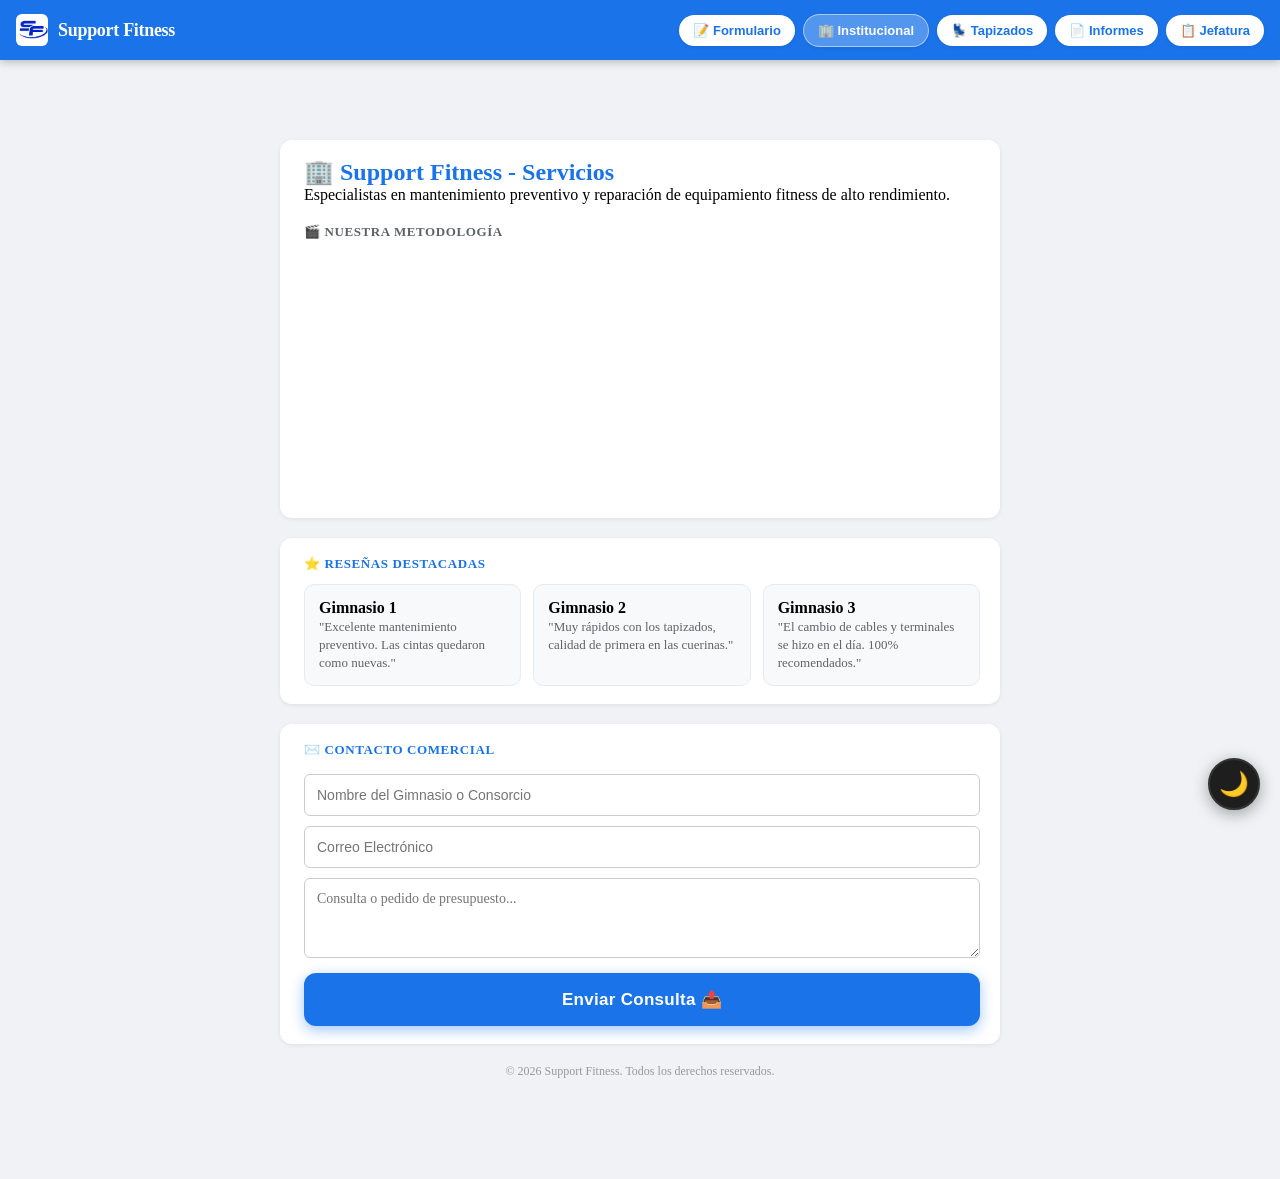
==== www/Institucional/index.html @ d3eea066 "Add files via upload" ====
<!DOCTYPE html>
<html lang="es">
<head>
    <meta charset="UTF-8">
    <meta name="viewport" content="width=device-width, initial-scale=1.0, viewport-fit=cover">
    <meta name="theme-color" content="#1a73e8">
    <title>Institucional - Support Fitness</title>
    <link rel="icon" href="../assets/logo.jpeg">
    <link rel="stylesheet" href="../style.css">
    <script src="../nav.js"></script>
    <style>
        /* FIX: Layout institucional siempre vertical, sin importar grid-resenas del padre */
        .institucional-wrapper {
            display: block !important;
            max-width: 760px;
            margin: 0 auto;
            padding: 80px 20px 100px;
            box-sizing: border-box;
        }
        .institucional-wrapper .card {
            display: block;
            width: 100%;
            margin-bottom: 20px;
            box-sizing: border-box;
        }
        .grid-resenas-inst {
            display: grid;
            grid-template-columns: repeat(auto-fit, minmax(200px, 1fr));
            gap: 12px;
            margin-top: 12px;
        }
        .resena-card-inst {
            background: #f8f9fa;
            border-radius: 10px;
            padding: 14px;
            border: 1px solid #e8eaed;
        }
    </style>
</head>
<body style="background-color:#f0f2f5;">

    <div class="institucional-wrapper">

        <div class="card">
            <h2 style="color:#1a73e8; margin-top:0;">🏢 Support Fitness - Servicios</h2>
            <p>Especialistas en mantenimiento preventivo y reparación de equipamiento fitness de alto rendimiento.</p>
            <h3 style="margin-top:20px;">🎬 Nuestra Metodología</h3>
            <iframe width="100%" height="250"
                src="https://www.youtube.com/embed/8e2iHuGdpsY"
                frameborder="0" allowfullscreen
                style="border-radius:8px; margin-top:10px; display:block;"></iframe>
        </div>

        <div class="card">
            <h3 style="color:#1a73e8; margin-top:0;">⭐ Reseñas Destacadas</h3>
            <div class="grid-resenas-inst">
                <article class="resena-card-inst">
                    <b>Gimnasio 1</b><br>
                    <span style="font-size:13px; color:#5f6368;">"Excelente mantenimiento preventivo. Las cintas quedaron como nuevas."</span>
                </article>
                <article class="resena-card-inst">
                    <b>Gimnasio 2</b><br>
                    <span style="font-size:13px; color:#5f6368;">"Muy rápidos con los tapizados, calidad de primera en las cuerinas."</span>
                </article>
                <article class="resena-card-inst">
                    <b>Gimnasio 3</b><br>
                    <span style="font-size:13px; color:#5f6368;">"El cambio de cables y terminales se hizo en el día. 100% recomendados."</span>
                </article>
            </div>
        </div>

        <div class="card">
            <h3 style="color:#1a73e8; margin-top:0;">✉️ Contacto Comercial</h3>
            <form action="https://formspree.io/f/mlgzwrgq" method="POST"
                  style="display:flex; flex-direction:column; gap:10px; margin-top:10px;">
                <input type="text" name="nombre" placeholder="Nombre del Gimnasio o Consorcio" required
                       style="padding:12px; border:1.5px solid #ccc; border-radius:6px; font-size:14px;">
                <input type="email" name="email" placeholder="Correo Electrónico" required
                       style="padding:12px; border:1.5px solid #ccc; border-radius:6px; font-size:14px;">
                <textarea name="mensaje" placeholder="Consulta o pedido de presupuesto..." required
                          style="padding:12px; border:1.5px solid #ccc; border-radius:6px; min-height:80px; font-family:inherit; font-size:14px; resize:vertical;"></textarea>
                <button type="submit" class="btn-submit" style="margin-top:5px;">Enviar Consulta 📤</button>
            </form>
        </div>

        <footer style="text-align:center; margin-top:10px; font-size:12px; color:#999;">
            <p>&copy; 2026 Support Fitness. Todos los derechos reservados.</p>
        </footer>
    </div>

    <button class="btn-flotante-dark" id="btn-dark-mode" onclick="NavBar.toggleDarkMode()" title="Modo Oscuro">🌙</button>

    <script>
        NavBar.init({ paginaActual: 'institucional', mostrarBottomNav: false });
    </script>
</body>
</html>
---- www/style.css ----
@import url('https://fonts.googleapis.com/css2?family=Nunito:wght@400;600;700;800&display=swap');

/* ============================================================
   ANIMACIONES GLOBALES
   ============================================================ */
@keyframes fadeUp {
    from { opacity: 0; transform: translateY(14px); }
    to   { opacity: 1; transform: translateY(0); }
}
@keyframes fadeIn {
    from { opacity: 0; }
    to   { opacity: 1; }
}
@keyframes slideDown {
    from { opacity: 0; transform: translateY(-10px); }
    to   { opacity: 1; transform: translateY(0); }
}
@keyframes scaleIn {
    from { opacity: 0; transform: scale(0.94); }
    to   { opacity: 1; transform: scale(1); }
}
@keyframes glowPulse {
    0%, 100% { box-shadow: 0 0 0 0 rgba(26,115,232,0.2); }
    50%       { box-shadow: 0 0 0 8px rgba(26,115,232,0); }
}
@keyframes shimmer {
    0%   { background-position: -200% 0; }
    100% { background-position: 200% 0; }
}

:root {
    --azul:       #1a73e8;
    --azul-dark:  #1155cc;
    --azul-light: #e8f0fe;
    --verde:      #0f9d58;
    --verde-dark: #0b7a42;
    --verde-light:#e6f4ea;
    --rojo:       #d93025;
    --rojo-light: #fce8e6;
    --amarillo:   #f9ab00;
    --gris-fondo: #f0f2f5;
    --gris-borde: #dadce0;
    --gris-texto: #3c4043;
    --gris-sub:   #5f6368;
    --blanco:     #ffffff;
    --sombra-s:   0 1px 4px rgba(0,0,0,0.08);
    --sombra-m:   0 2px 10px rgba(0,0,0,0.1);
    --sombra-l:   0 4px 20px rgba(0,0,0,0.15);
    --radio-s:    8px;
    --radio-m:    12px;
    --radio-l:    20px;
    --nav-h:      60px;
    --bottom-nav-h: 68px; /* espacio para barra inferior en mobile */
    --transition: 0.2s cubic-bezier(0.4, 0, 0.2, 1);
}

*, *::before, *::after { box-sizing: border-box; margin: 0; padding: 0; }
html { scroll-behavior: smooth; -webkit-tap-highlight-color: transparent; overflow-x: hidden; }
.top-nav {
    position: sticky;
    top: 0;
    z-index: 200;
    width: 100%;
    height: var(--nav-h);
    background: var(--azul);
    display: flex;
    align-items: center;
    justify-content: space-between;
    padding: 0 16px;
    box-shadow: 0 2px 8px rgba(0,0,0,0.25);
    gap: 10px;
}

.nav-logo {
    font-size: 17px;
    font-weight: 800;
    color: white;
    letter-spacing: -0.3px;
    white-space: nowrap;
    flex-shrink: 0;
}

.nav-derecha {
    display: flex;
    align-items: center;
    gap: 8px;
    margin-left: auto;
}

/* Indicador online/offline */
.nav-status-dot {
    width: 9px;
    height: 9px;
    border-radius: 50%;
    background: #4caf50;
    border: 2px solid rgba(255,255,255,0.4);
    flex-shrink: 0;
    transition: background var(--transition);
}
.nav-status-dot.offline { background: var(--rojo) !important; animation: parpadeo 1.5s infinite; }

/* Badge de pendientes */
.pendientes-badge {
    display: none;
    background: var(--amarillo);
    color: #000;
    font-size: 11px;
    font-weight: 800;
    padding: 2px 7px;
    border-radius: 20px;
    animation: pulse 2s infinite;
}
.pendientes-badge.visible { display: inline; }
@keyframes pulse { 0%,100%{transform:scale(1)} 50%{transform:scale(1.07)} }

.btn-volver {
    background: rgba(255,255,255,0.15);
    color: white;
    border: 1px solid rgba(255,255,255,0.4);
    padding: 8px 14px;
    border-radius: var(--radio-l);
    font-weight: 700;
    font-size: 13px;
    cursor: pointer;
    display: none;
    align-items: center;
    gap: 5px;
    transition: background var(--transition);
    white-space: nowrap;
}
.btn-volver:active { background: rgba(255,255,255,0.3); }

.btn-jefe {
    background: white;
    color: var(--azul);
    border: none;
    padding: 8px 14px;
    border-radius: var(--radio-l);
    font-weight: 700;
    font-size: 13px;
    cursor: pointer;
    display: flex;
    align-items: center;
    gap: 5px;
    box-shadow: var(--sombra-s);
    transition: transform var(--transition), box-shadow var(--transition);
    white-space: nowrap;
}
.btn-jefe:active { transform: scale(0.95); box-shadow: none; }

/* ============================================================
   LAYOUT PRINCIPAL
   ============================================================ */
.layout-principal {
    display: flex;
    width: 100%;
    max-width: 920px;
    gap: 20px;
    align-items: flex-start;
    margin: 0 auto;
    padding: 18px 16px;
    padding-bottom: calc(var(--bottom-nav-h) + 10px);
}

.container {
    flex: 1;
    min-width: 0;
}

.panel-lateral {
    width: 155px;
    flex-shrink: 0;
    display: flex;
    flex-direction: column;
    gap: 10px;
}

#contenedor-meses { display: flex; flex-direction: column; gap: 8px; }

.btn-toggle-historial {
    display: none;
    background: white;
    color: var(--gris-texto);
    padding: 13px 16px;
    border: 1px solid var(--gris-borde);
    border-radius: var(--radio-m);
    font-weight: 700;
    font-size: 14px;
    cursor: pointer;
    width: 100%;
    text-align: center;
    box-shadow: var(--sombra-s);
    transition: background var(--transition);
}
.btn-toggle-historial:active { background: var(--gris-fondo); }

.btn-mes {
    background: white;
    color: var(--gris-sub);
    padding: 11px 14px;
    border: 1px solid var(--gris-borde);
    border-radius: var(--radio-m);
    font-weight: 700;
    font-size: 13px;
    cursor: pointer;
    box-shadow: var(--sombra-s);
    text-align: center;
    transition: all var(--transition);
    width: 100%;
    position: relative;
    overflow: hidden;
}
.btn-mes-actual {
    background: var(--verde);
    color: white;
    border-color: var(--verde);
    box-shadow: 0 2px 8px rgba(15,157,88,0.3);
}
.btn-mes:active { transform: scale(0.97); }

/* ============================================================
   CARDS DEL FORMULARIO
   ============================================================ */
.card {
    background: var(--blanco);
    padding: 18px 20px;
    margin-bottom: 25px;
    border-radius: var(--radio-m);
    box-shadow: var(--sombra-s);
    border-left: 4px solid transparent;
    transition: border-color var(--transition), box-shadow var(--transition), background var(--transition), transform var(--transition);
    animation: scaleIn 0.3s cubic-bezier(0.34, 1.4, 0.64, 1) both;
}
.card:hover {
    transform: translateY(-2px);
    box-shadow: var(--sombra-m);
}
.card:focus-within {
    border-left-color: var(--azul);
    box-shadow: var(--sombra-m);
}
.card#card-motivo { border-left-color: transparent; }
.card#card-archivo { border-left-color: transparent; }

h3 {
    font-size: 13px;
    font-weight: 800;
    color: var(--gris-sub);
    text-transform: uppercase;
    letter-spacing: 0.6px;
    margin-bottom: 10px;
}

/* ============================================================
   INPUTS
   ============================================================ */
input[type="text"],
input[type="number"],
input[type="password"],
#buscador {
    width: 100%;
    padding: 13px 14px;
    margin-top: 6px;
    border: 1.5px solid var(--gris-borde);
    border-radius: var(--radio-s);
    font-size: 15px;
    color: var(--gris-texto);
    background: var(--blanco);
    transition: border-color var(--transition), box-shadow var(--transition);
}
input[type="text"]:focus,
input[type="number"]:focus,
input[type="password"]:focus,
#buscador:focus {
    outline: none;
    border-color: var(--azul);
    box-shadow: 0 0 0 3px rgba(26,115,232,0.12);
}
.error-input {
    border: 2px solid var(--rojo) !important;
    background: var(--rojo-light);
    animation: shake 0.4s;
}
@keyframes shake {
    0%   { transform: translateX(0); }
    25%  { transform: translateX(-5px); }
    75%  { transform: translateX(5px); }
    100% { transform: translateX(0); }
}

/* --- Buscador con ghost --- */
.buscador-container { position: relative; }
#ghost {
    position: absolute;
    top: 0; left: 0;
    width: 100%;
    padding: 13px 14px;
    margin-top: 6px;
    border: 1.5px solid transparent;
    font-size: 15px;
    color: #bbb;
    pointer-events: none;
    white-space: nowrap;
    overflow: hidden;
    z-index: 0;
}
#buscador { background: transparent; position: relative; z-index: 1; }

#lista {
    max-height: 200px;
    overflow-y: auto;
    border: 1.5px solid var(--gris-borde);
    border-top: none;
    border-radius: 0 0 var(--radio-s) var(--radio-s);
    background: var(--blanco);
    display: none;
    position: absolute;
    width: calc(100% - 40px);
    z-index: 50;
    box-shadow: var(--sombra-m);
}
.gym-list-item {
    padding: 13px 15px;
    cursor: pointer;
    border-bottom: 1px solid #f1f3f4;
    font-size: 14px;
    color: var(--gris-texto);
    transition: background var(--transition);
}
.gym-list-item:hover, .gym-list-item:active { background: var(--azul-light); }
.gym-list-item:last-child { border-bottom: none; }

/* ============================================================
   CHECKBOXES Y RADIOS - TÁCTILES
   ============================================================ */
.motivo-label {
    display: flex;
    align-items: center;
    padding: 11px 0;
    font-size: 15px;
    color: var(--gris-texto);
    cursor: pointer;
    border-bottom: 1px solid #f1f3f4;
    gap: 10px;
}
.motivo-label:last-of-type { border-bottom: none; }

.reparacion-label {
    display: inline-flex;
    align-items: center;
    padding: 10px 20px 10px 0;
    font-size: 15px;
    color: var(--gris-texto);
    cursor: pointer;
    gap: 8px;
}

input[type="checkbox"] {
    width: 22px;
    height: 22px;
    accent-color: var(--azul);
    cursor: pointer;
    flex-shrink: 0;
    margin: 0;
}
input[type="radio"] {
    width: 20px;
    height: 20px;
    accent-color: var(--azul);
    cursor: pointer;
    margin: 0;
}

/* ============================================================
   ARCHIVOS / FOTOS
   ============================================================ */
.btn-archivo {
    width: 100%;
    background: var(--azul-light);
    color: var(--azul);
    border: 2px dashed var(--azul);
    padding: 18px;
    border-radius: var(--radio-m);
    font-weight: 700;
    font-size: 16px;
    cursor: pointer;
    transition: background var(--transition);
    display: flex;
    align-items: center;
    justify-content: center;
    gap: 8px;
}
.btn-archivo:active { background: #d2e3fc; }

.archivo-item {
    display: flex;
    justify-content: space-between;
    align-items: center;
    background: var(--gris-fondo);
    padding: 11px 14px;
    border-radius: var(--radio-s);
    font-size: 13px;
    border: 1px solid var(--gris-borde);
    margin-bottom: 8px;
}
.archivo-item-name {
    text-overflow: ellipsis;
    overflow: hidden;
    white-space: nowrap;
    max-width: 80%;
    color: var(--gris-texto);
    font-weight: 600;
    font-size: 13px;
}
.archivo-item-delete {
    color: var(--rojo);
    font-weight: 900;
    cursor: pointer;
    width: 28px;
    height: 28px;
    display: flex;
    justify-content: center;
    align-items: center;
    background: var(--rojo-light);
    border-radius: 50%;
    font-size: 14px;
    flex-shrink: 0;
}

/* ============================================================
   BOTÓN ENVIAR - STICKY EN MOBILE
   ============================================================ */
.btn-submit-wrapper {
    position: sticky;
    bottom: calc(var(--bottom-nav-h) + 10px);
    z-index: 50;
    pointer-events: none;
}

button.btn-submit {
    background: var(--azul);
    color: white;
    padding: 16px;
    border: none;
    border-radius: var(--radio-m);
    cursor: pointer;
    width: 100%;
    font-size: 17px;
    font-weight: 800;
    margin-top: 14px;
    box-shadow: 0 4px 14px rgba(26,115,232,0.4);
    transition: transform var(--transition), box-shadow var(--transition), background var(--transition);
    pointer-events: all;
    letter-spacing: 0.3px;
    position: relative;
    overflow: hidden;
}
button.btn-submit::after {
    content: '';
    position: absolute;
    inset: 0;
    background: linear-gradient(90deg, transparent 0%, rgba(255,255,255,0.15) 50%, transparent 100%);
    transform: translateX(-100%);
    transition: transform 0.5s ease;
}
button.btn-submit:hover::after { transform: translateX(100%); }
button.btn-submit:hover { box-shadow: 0 6px 20px rgba(26,115,232,0.5); transform: translateY(-1px); }
button.btn-submit:active { transform: scale(0.98) translateY(0); box-shadow: 0 2px 6px rgba(26,115,232,0.3); }
button.btn-submit:disabled { background: var(--gris-borde); color: #999; box-shadow: none; cursor: not-allowed; transform: none; }

/* ============================================================
   STATUS / ALERTAS INLINE
   ============================================================ */
.status {
    text-align: center;
    margin-top: 16px;
    font-weight: 700;
    font-size: 15px;
    padding: 13px 16px;
    border-radius: var(--radio-s);
    display: none;
    opacity: 0;
    transition: opacity 0.35s ease;
    line-height: 1.4;
}
.status.mostrar { display: block; opacity: 1; }
.status.cargando { color: var(--azul); background: var(--azul-light); border: 1px solid #aecbfa; }
.status.exito    { color: var(--verde-dark); background: var(--verde-light); border: 1px solid #a8d5b5; }
.status.error    { color: var(--rojo); background: var(--rojo-light); border: 1px solid #f28b82; }

/* ============================================================
   TAPIZADOS
   ============================================================ */
#vista-tapizados {
    display: none;
    width: 100%;
    max-width: 820px;
    margin: 0 auto;
    padding: 18px 16px;
    padding-bottom: calc(var(--bottom-nav-h) + 10px);
}

.select-moderno,
.select-moderno-verde {
    width: 100%;
    appearance: none;
    -webkit-appearance: none;
    background-color: var(--blanco);
    border-radius: var(--radio-s);
    padding: 14px 38px 14px 14px;
    font-size: 15px;
    font-weight: 700;
    box-shadow: var(--sombra-s);
    cursor: pointer;
    background-repeat: no-repeat;
    background-position: right 14px center;
    background-size: 14px auto;
    transition: all var(--transition);
    color: var(--azul);
    border: 2px solid var(--azul);
}
.select-moderno { background-image: url("data:image/svg+xml;charset=US-ASCII,%3Csvg xmlns%3D%22http%3A%2F%2Fwww.w3.org%2F2000%2Fsvg%22 width%3D%22292%22 height%3D%22292%22%3E%3Cpath fill%3D%22%231a73e8%22 d%3D%22M287 69.4a17.6 17.6 0 0 0-13-5.4H18.4c-5 0-9.3 1.8-12.9 5.4A17.6 17.6 0 0 0 0 82.2c0 5 1.8 9.3 5.4 12.9l128 127.9c3.6 3.6 7.8 5.4 12.8 5.4s9.2-1.8 12.8-5.4L287 95c3.5-3.5 5.4-7.8 5.4-12.8 0-5-1.9-9.2-5.5-12.8z%22%2F%3E%3C%2Fsvg%3E"); }
.select-moderno-verde { border-color: var(--verde); color: var(--verde-dark); background-image: url("data:image/svg+xml;charset=US-ASCII,%3Csvg xmlns%3D%22http%3A%2F%2Fwww.w3.org%2F2000%2Fsvg%22 width%3D%22292%22 height%3D%22292%22%3E%3Cpath fill%3D%22%23188038%22 d%3D%22M287 69.4a17.6 17.6 0 0 0-13-5.4H18.4c-5 0-9.3 1.8-12.9 5.4A17.6 17.6 0 0 0 0 82.2c0 5 1.8 9.3 5.4 12.9l128 127.9c3.6 3.6 7.8 5.4 12.8 5.4s9.2-1.8 12.8-5.4L287 95c3.5-3.5 5.4-7.8 5.4-12.8 0-5-1.9-9.2-5.5-12.8z%22%2F%3E%3C%2Fsvg%3E"); }
.select-moderno:focus, .select-moderno-verde:focus { outline: none; box-shadow: 0 0 0 3px rgba(26,115,232,0.15); }

.tapizado-item {
    display: flex;
    align-items: flex-start;
    background: var(--blanco);
    padding: 18px;
    border: 1px solid var(--gris-borde);
    border-radius: var(--radio-m);
    margin-bottom: 14px;
    box-shadow: var(--sombra-s);
    gap: 18px;
}
.foto-container { width: 150px; position: relative; flex-shrink: 0; }
.foto-preview {
    width: 100%;
    height: 115px;
    object-fit: cover;
    border-radius: var(--radio-s);
    border: 1px solid var(--gris-borde);
    background: var(--gris-fondo);
}
.unidad-badge {
    position: absolute;
    top: -8px; left: -8px;
    background: var(--gris-texto);
    color: white;
    padding: 4px 8px;
    font-size: 11px;
    font-weight: 800;
    border-radius: 12px;
}
.zoom-btn {
    position: absolute;
    top: 5px; right: 5px;
    background: rgba(255,255,255,0.92);
    border: none;
    padding: 5px 8px;
    border-radius: 6px;
    cursor: pointer;
    font-size: 14px;
    font-weight: 700;
    color: var(--gris-texto);
    box-shadow: var(--sombra-s);
}
.tap-input-box { flex: 1; display: flex; flex-direction: column; gap: 8px; min-width: 0; }
.inputs-grid { display: grid; grid-template-columns: 1fr 2fr; gap: 12px; align-items: end; }
.photo-total {
    background: var(--azul-light);
    padding: 8px 12px;
    border-radius: var(--radio-s);
    text-align: right;
    font-size: 15px;
    font-weight: 800;
    color: var(--azul);
}

.input-edit-precio {
    border: 1.5px solid var(--gris-borde);
    padding: 9px 12px;
    border-radius: var(--radio-s);
    font-weight: 700;
    font-size: 17px;
    width: 130px;
    text-align: right;
    color: var(--verde-dark);
}
.pres-actions { display: flex; gap: 10px; justify-content: flex-end; margin-top: 8px; flex-wrap: wrap; }
.btn-edit {
    background: var(--amarillo);
    color: #000;
    border: none;
    padding: 11px 18px;
    border-radius: var(--radio-s);
    cursor: pointer;
    font-weight: 700;
    font-size: 14px;
    transition: opacity var(--transition);
}
.btn-send {
    background: var(--verde);
    color: white;
    border: none;
    padding: 11px 18px;
    border-radius: var(--radio-s);
    cursor: pointer;
    font-weight: 700;
    font-size: 14px;
    transition: opacity var(--transition);
}
.btn-edit:hover, .btn-send:hover { opacity: 0.85; }
.btn-edit:active, .btn-send:active { transform: scale(0.97); }

/* ============================================================
   JEFATURA / KPI / CALENDARIO
   ============================================================ */
#vista-jefatura {
    display: none;
    width: 100%;
    max-width: 1200px;
    margin: 0 auto;
    padding: 18px 16px;
    padding-bottom: calc(var(--bottom-nav-h) + 10px);
}

.kpi-container {
    display: flex;
    gap: 12px;
    margin-bottom: 18px;
    flex-wrap: wrap;
    justify-content: center;
}
.kpi-card {
    background: var(--blanco);
    padding: 16px;
    border-radius: var(--radio-m);
    box-shadow: var(--sombra-s);
    flex: 1;
    min-width: 130px;
    text-align: center;
    border-top: 3px solid var(--azul);
}
.kpi-title {
    font-size: 10px;
    font-weight: 800;
    color: var(--gris-sub);
    text-transform: uppercase;
    letter-spacing: 0.8px;
    margin-bottom: 6px;
}
.kpi-value { font-size: 26px; color: var(--azul); font-weight: 800; }

.cal-header {
    display: flex;
    justify-content: space-between;
    align-items: center;
    background: var(--blanco);
    padding: 14px 18px;
    border-radius: var(--radio-m) var(--radio-m) 0 0;
    border-bottom: 2px solid var(--gris-fondo);
    box-shadow: var(--sombra-s);
}
.cal-nav-btn {
    background: var(--azul-light);
    border: none;
    font-size: 18px;
    color: var(--azul);
    cursor: pointer;
    padding: 8px 16px;
    border-radius: var(--radio-s);
    font-weight: 700;
    transition: background var(--transition);
}
.cal-nav-btn:active { background: #c5d9f9; }
.cal-title { font-size: 18px; color: var(--gris-texto); font-weight: 800; }

.calendario-wrapper {
    width: 100%;
    overflow-x: auto;
    background: var(--blanco);
    border-radius: 0 0 var(--radio-m) var(--radio-m);
    box-shadow: var(--sombra-s);
    -webkit-overflow-scrolling: touch;
}
.calendario-grid {
    display: grid;
    grid-template-columns: repeat(7, minmax(120px, 1fr));
    border-left: 1px solid #eee;
    border-top: 1px solid #eee;
    min-width: 750px;
}
.cal-dia-header {
    background: var(--azul);
    color: white;
    text-align: center;
    padding: 10px;
    font-weight: 800;
    font-size: 13px;
    border-right: 1px solid rgba(255,255,255,0.15);
    border-bottom: 1px solid #eee;
}
.cal-celda {
    min-height: 110px;
    padding: 8px;
    border-right: 1px solid #eee;
    border-bottom: 1px solid #eee;
    background: var(--blanco);
    display: flex;
    flex-direction: column;
    gap: 4px;
}
.cal-celda.empty { background: #fafafa; }
.cal-numero { font-weight: 700; font-size: 14px; color: #aaa; margin-bottom: 4px; }
.tec-badge {
    background: #eef1fb;
    border-left: 4px solid #3f51b5;
    padding: 5px 7px;
    border-radius: 4px;
    font-size: 11px;
    display: flex;
    flex-direction: column;
}
.tec-name { font-weight: 800; color: #3f51b5; font-size: 12px; }
.tec-details { color: var(--gris-sub); margin-top: 1px; font-size: 11px; }

/* ============================================================
   MODALES
   ============================================================ */
.modal-overlay {
    display: none;
    position: fixed;
    top: 0; left: 0;
    width: 100%; height: 100%;
    background: rgba(0,0,0,0.65);
    z-index: 2000;
    justify-content: center;
    align-items: center;
    opacity: 0;
    transition: opacity 0.25s ease;
    -webkit-backdrop-filter: blur(2px);
    backdrop-filter: blur(2px);
}
.modal-overlay.mostrar { display: flex; opacity: 1; }
.modal-content {
    background: var(--blanco);
    width: 95%;
    max-width: 500px;
    border-radius: var(--radio-l);
    padding: 28px 24px;
    position: relative;
    transform: scale(0.92) translateY(10px);
    transition: transform 0.25s cubic-bezier(0.34, 1.56, 0.64, 1);
    display: flex;
    flex-direction: column;
    text-align: center;
    max-height: 90vh;
    box-shadow: var(--sombra-l);
}
.modal-overlay.mostrar .modal-content { transform: scale(1) translateY(0); }

.close-btn {
    position: absolute;
    top: 14px; right: 18px;
    font-size: 28px;
    cursor: pointer;
    color: var(--gris-sub);
    font-weight: 700;
    line-height: 1;
    z-index: 10;
    transition: color var(--transition);
}
.close-btn:hover { color: var(--rojo); }

/* MODAL HISTORIAL ANUAL */
#modalRegistro .modal-content {
    max-width: 1020px;
    height: 90vh;
    text-align: left;
    padding: 18px 10px;
}
.modal-header {
    display: flex;
    justify-content: center;
    align-items: center;
    gap: 14px;
    margin-bottom: 14px;
    position: sticky;
    top: 0;
    background: var(--blanco);
    padding: 0 10px 12px;
    z-index: 25;
    border-bottom: 1px solid var(--gris-fondo);
}
#contenido-registro { flex: 1; overflow-y: auto; -webkit-overflow-scrolling: touch; padding: 0 5px; }

/* Tabla estilo Excel */
.zona-container { overflow-x: auto; margin-bottom: 28px; box-shadow: var(--sombra-s); background: var(--blanco); border-radius: var(--radio-s); }
.excel-table { width: max-content; min-width: 100%; border-collapse: separate; border-spacing: 0; font-family: 'Segoe UI', Arial, sans-serif; font-size: 12px; }
.excel-table th, .excel-table td { border-bottom: 1px solid #ddd; border-right: 1px solid #ddd; padding: 9px 5px; text-align: center; background: var(--blanco); }
.excel-table tr:first-child th { border-top: 1px solid #ddd; }
.excel-table th:first-child, .excel-table td:first-child { border-left: 1px solid #ddd; }
.excel-table th { font-weight: 700; text-transform: uppercase; }
.excel-header-row th { background: var(--blanco); color: #1155cc; font-size: 14px; border: 2px solid #ddd; }
.excel-subheader-row th { background: #f3f3f3; color: #000; }
.gym-number-cell { position: sticky; left: 0; z-index: 10; background: #f1f3f4 !important; width: 28px; font-weight: 700; outline: 1px solid #ccc; }
.gym-name-cell { position: sticky; left: 28px; z-index: 10; background: var(--blanco) !important; text-align: left !important; font-weight: 700; white-space: nowrap; max-width: 220px; overflow: hidden; text-overflow: ellipsis; outline: 1px solid #ccc; }
.excel-table thead th.gym-number-cell, .excel-table thead th.gym-name-cell { z-index: 20; background: #e8eaed !important; }
.cell-black { background: #3c4043 !important; color: #3c4043 !important; }
.cell-visit { background: #34a853 !important; color: white !important; font-weight: 700; }
.cell-b { background: #fce8d5 !important; color: #b45309 !important; font-weight: 700; }
.cell-t { background: #dbeafe !important; color: #1d4ed8 !important; font-weight: 700; }
body.dark-mode .cell-b { background: rgba(180,83,9,0.25) !important; color: #fcd34d !important; }
body.dark-mode .cell-t { background: rgba(29,78,216,0.25) !important; color: #93c5fd !important; }
body.dark-mode .cell-black { background: #111 !important; color: #111 !important; }
body.dark-mode .cell-visit { background: #166534 !important; color: #86efac !important; }
.zona-header-btn {
    display: none;
    width: 100%;
    background: var(--azul);
    color: white;
    padding: 14px 16px;
    font-size: 15px;
    font-weight: 700;
    text-align: left;
    border: none;
    border-radius: var(--radio-s);
    margin-bottom: 8px;
    cursor: pointer;
    box-shadow: var(--sombra-s);
}

/* ============================================================
   LUPA (zoom de fotos)
   ============================================================ */
.modal-lupa {
    display: none;
    position: fixed;
    top: 0; left: 0;
    width: 100%; height: 100%;
    background: rgba(0,0,0,0.88);
    z-index: 3000;
    justify-content: center;
    align-items: center;
}
.lupa-close {
    position: absolute;
    top: 18px; right: 20px;
    color: white;
    font-size: 38px;
    cursor: pointer;
    font-weight: 300;
    line-height: 1;
}
#imgLupa { max-width: 92%; max-height: 90vh; border-radius: var(--radio-s); box-shadow: var(--sombra-l); }

/* ============================================================
   BARRA DE NAVEGACIÓN INFERIOR (mobile-first)
   ============================================================ */
.bottom-nav {
    display: none; /* se activa en mobile */
    position: fixed;
    bottom: 0; left: 0; right: 0;
    height: var(--bottom-nav-h);
    background: var(--blanco);
    border-top: 1px solid var(--gris-borde);
    z-index: 300;
    box-shadow: 0 -2px 12px rgba(0,0,0,0.1);
    padding-bottom: env(safe-area-inset-bottom, 0px);
}
.bottom-nav-inner {
    display: flex;
    height: 100%;
    align-items: center;
    justify-content: space-evenly; /* Distribuye el espacio sobrante equitativamente */
    gap: 35px; /* Fuerza una separación mínima entre iconos */
    padding: 0 15px;
}
.bottom-nav-btn {
    flex: 1;
    display: flex;
    flex-direction: column;
    align-items: center;
    justify-content: center;
    gap: 3px;
    background: none;
    border: none;
    cursor: pointer;
    font-size: 11px;
    font-weight: 700;
    color: var(--gris-sub);
    padding: 6px 0;
    transition: color var(--transition), background var(--transition);
    position: relative;
}
.bottom-nav-btn .bnav-icon { font-size: 22px; transition: transform var(--transition); }
.bottom-nav-btn.activo { color: var(--azul); }
.bottom-nav-btn.activo .bnav-icon { transform: scale(1.15); }
.bottom-nav-btn:active { background: var(--azul-light); }
.bnav-badge {
    position: absolute;
    top: 6px; right: calc(50% - 22px);
    background: var(--rojo);
    color: white;
    font-size: 9px;
    font-weight: 800;
    width: 16px;
    height: 16px;
    border-radius: 50%;
    display: none;
    align-items: center;
    justify-content: center;
    border: 2px solid white;
}
.bnav-badge.visible { display: flex; }

/* ============================================================
   TRANSICIONES DE VISTA
   ============================================================ */
.vista {
    animation: fadeUp 0.28s ease both;
}
@keyframes fadeUp {
    from { opacity: 0; transform: translateY(14px); }
    to   { opacity: 1; transform: translateY(0); }
}

/* ============================================================
   RESPONSIVO
   ============================================================ */
@media (max-width: 768px) {
    /* ⚡ CORRECCIÓN: EL MARGEN SUPERIOR PARA LA HORA SOLO EN CELULAR ⚡ */
    .top-nav {
        height: var(--nav-h);
        padding-top: 0;
    }
    #btn-historial-movil {
        display: block !important;
    }
    /* Mostrar bottom nav, ocultar botones del top nav */
    .bottom-nav { display: flex; }
    .btn-jefe { display: none !important; }
    .btn-volver { display: none !important; }
    .nav-logo { font-size: 15px; }

    /* Layout formulario */
    /* Layout formulario */
    .layout-principal {
        flex-direction: column;
        align-items: stretch;
        padding: 12px 12px;
        /* ⚡ MUCHO MÁS ESPACIO ABAJO PARA PODER SCROLLEAR ⚡ */
        padding-bottom: 140px; 
    }
    .panel-lateral { width: 100%; order: -1; }
    #contenedor-meses {
        flex-direction: row;
        flex-wrap: wrap;
        justify-content: center;
        width: 100%;
        display: none;
        padding-top: 6px;
        gap: 8px;
    }
    #contenedor-meses.mostrar-en-movil { display: flex; }
    .btn-toggle-historial { display: block; }
    .btn-mes {
        flex: 1;
        max-width: 150px;
        padding: 10px;
        font-size: 13px;
    }

    /* Vista jefatura y tapizados */
    #vista-jefatura, #vista-tapizados {
        padding: 12px;
        /* ⚡ MUCHO MÁS ESPACIO ABAJO PARA PODER SCROLLEAR ⚡ */
        padding-bottom: 140px;
    }

    /* Tapizados en mobile */
    .tapizado-item { flex-direction: column; align-items: stretch; gap: 14px; padding: 14px; }
    .foto-container { width: 100%; display: flex; justify-content: center; }
    .foto-preview { width: 100%; max-width: 280px; height: 170px; }
    .inputs-grid { grid-template-columns: 1fr 1fr; }

    /* Zona header colapsable */
    .zona-header-btn { display: block; }
    .zona-tabla-wrapper { display: none; margin-bottom: 16px; }
    .zona-tabla-wrapper.activa { display: block; }

    /* Acciones presupuesto */
    .pres-actions { justify-content: stretch; flex-direction: column; }
    .btn-edit, .btn-send { width: 100%; text-align: center; padding: 13px; }

    /* KPI grid */
    .kpi-card { min-width: 110px; }

    /* ⚡ LAS CARDS SIGUEN TENIENDO LA SEPARACIÓN QUE QUERÍAS ⚡ */
    .card { padding: 16px; margin-bottom: 25px; }
}

@media (min-width: 769px) {
    /* En PC, el panel de botones superior sí se muestra */
    .bottom-nav { display: none; }
    .btn-jefe { display: flex !important; }
}

/* Soporte para iPhone notch / safe area */
@supports (padding: env(safe-area-inset-bottom)) {
    .bottom-nav {
        padding-bottom: env(safe-area-inset-bottom);
        height: calc(var(--bottom-nav-h) + env(safe-area-inset-bottom));
    }
}
/* ============================================================
   MODALES DE SISTEMA (Alertas, Confirmaciones, Actualización)
   ============================================================ */
.modal-sistema {
    display: none;
    position: fixed;
    top: 0; left: 0;
    width: 100%; height: 100%;
    background: rgba(0,0,0,0.7);
    z-index: 9999;
    justify-content: center;
    align-items: center;
    backdrop-filter: blur(2px);
}

.modal-sistema-box {
    background: #ffffff;
    padding: 30px;
    border-radius: 16px;
    text-align: center;
    max-width: 85%;
    width: 350px;
    box-shadow: 0 10px 25px rgba(0,0,0,0.2);
}

.modal-sistema-titulo { font-size: 20px; font-weight: 800; margin-bottom: 15px; }

.modal-sistema-msg { font-size: 15px; color: #5f6368; margin-bottom: 25px; line-height: 1.5; }

.modal-sistema-btns { display: flex; gap: 10px; justify-content: center; }

.btn-modal-secundario {
    padding: 12px 20px; background: #f1f3f4; color: #3c4043;
    border: none; border-radius: 8px; font-weight: 700; cursor: pointer; flex: 1; font-size: 15px;
}

.btn-modal-primario {
    padding: 12px 20px; background: #1a73e8; color: white;
    border: none; border-radius: 8px; font-weight: 700; cursor: pointer; flex: 1; text-decoration: none; font-size: 15px;
}

.btn-modal-peligro {
    padding: 12px 20px; background: #d93025; color: white;
    border: none; border-radius: 8px; font-weight: 700; cursor: pointer; flex: 1; font-size: 15px;
}
.grid-resenas {
    display: grid; /* REQUISITO: CSS GRID */
    grid-template-columns: repeat(auto-fit, minmax(250px, 1fr));
    gap: 15px;
    margin-top: 15px;
}
.resena-card {
    background: #f8f9fa;
    padding: 15px;
    border-radius: 8px;
    border-left: 4px solid #f9ab00;
    box-shadow: var(--sombra-s);
}
/* =========================================================================
   🔥 MODO OSCURO PREMIUM Y BOTÓN FLOTANTE 🔥
========================================================================= */

/* Botón dark mode en nav (solo mobile) */
.btn-dark-mobile-nav {
    display: none;
    background: rgba(255,255,255,0.15);
    border: 1.5px solid rgba(255,255,255,0.35);
    border-radius: 50%;
    width: 36px;
    height: 36px;
    font-size: 18px;
    align-items: center;
    justify-content: center;
    cursor: pointer;
    flex-shrink: 0;
    transition: background 0.2s, transform 0.2s;
}
.btn-dark-mobile-nav:active { transform: scale(0.9); background: rgba(255,255,255,0.3); }
@media (max-width: 768px) {
    .btn-dark-mobile-nav { display: flex; }
}

/* Botón flotante para PC (oculto en mobile, ya que está en el nav) */
.btn-flotante-dark {
    position: fixed;
    bottom: 90px;
    right: 20px;
    background: #1e1e1e;
    color: #fbbc04;
    border: 2px solid #333;
    border-radius: 50%;
    width: 52px;
    height: 52px;
    font-size: 24px;
    display: flex;
    align-items: center;
    justify-content: center;
    box-shadow: 0 4px 16px rgba(0,0,0,0.35);
    cursor: pointer;
    z-index: 9999;
    transition: all 0.25s cubic-bezier(0.34,1.56,0.64,1);
}
.btn-flotante-dark:hover { transform: scale(1.1) rotate(15deg); }
body.dark-mode .btn-flotante-dark {
    background: #f1f3f4;
    color: #fbbc04;
    border-color: #ccc;
    box-shadow: 0 4px 16px rgba(255,255,255,0.15);
}
@media (max-width: 768px) {
    .btn-flotante-dark { display: none !important; } /* Usar el botón del nav en mobile */
}

/* ── TRANSICIÓN GLOBAL DEL CUERPO AL CAMBIAR MODO ── */
body {
    transition: background-color 0.35s ease, color 0.35s ease;
}

/* ── FONDOS Y TEXTOS BASE ── */
body.dark-mode {
    background: radial-gradient(ellipse at top, #1a2035 0%, #0f1117 60%) !important;
    color: #e2e8f0 !important;
}
body.dark-mode .layout-principal, body.dark-mode .container { background-color: transparent !important; }

/* ── TARJETAS Y MODALES ── */
body.dark-mode .card {
    background: linear-gradient(145deg, #1e2435, #181c28) !important;
    box-shadow: 0 4px 20px rgba(0,0,0,0.5), 0 0 0 1px rgba(255,255,255,0.05) !important;
    border-color: rgba(255,255,255,0.04) !important;
}
body.dark-mode .card:hover {
    box-shadow: 0 8px 30px rgba(0,0,0,0.6), 0 0 0 1px rgba(100,180,255,0.1) !important;
}
body.dark-mode .modal-content, body.dark-mode #mensaje-inicial, body.dark-mode .maquina-item { 
    background: linear-gradient(145deg, #1e2435, #181c28) !important;
    box-shadow: 0 8px 40px rgba(0,0,0,0.7) !important;
    border: 1px solid rgba(255,255,255,0.06) !important; 
}

/* ── NAVBARS ── */
body.dark-mode .top-nav { 
    background: linear-gradient(90deg, #0d1b3e 0%, #152354 100%) !important; 
    box-shadow: 0 2px 20px rgba(0,0,0,0.5) !important;
    border-bottom: 1px solid rgba(100,150,255,0.15) !important;
}
body.dark-mode .bottom-nav { 
    background: #0f1117 !important; 
    border-top: 1px solid rgba(255,255,255,0.08) !important;
    box-shadow: 0 -4px 20px rgba(0,0,0,0.4) !important;
}
body.dark-mode .bottom-nav-btn { color: #6b7db3 !important; }
body.dark-mode .bottom-nav-btn.activo { color: #60a5fa !important; }
body.dark-mode .bottom-nav-btn:active { background: rgba(96,165,250,0.1) !important; }

/* ── INPUTS Y SELECTS ── */
body.dark-mode input, body.dark-mode select, body.dark-mode textarea { 
    background: #1a2035 !important; 
    color: #e2e8f0 !important; 
    border-color: rgba(255,255,255,0.12) !important; 
}
body.dark-mode input:focus, body.dark-mode select:focus, body.dark-mode textarea:focus {
    border-color: #60a5fa !important;
    box-shadow: 0 0 0 3px rgba(96,165,250,0.15) !important;
}
body.dark-mode input::placeholder, body.dark-mode textarea::placeholder { color: #4a5578 !important; }

/* ── TEXTOS GENERALES ── */
body.dark-mode h2, body.dark-mode h3, body.dark-mode h4, body.dark-mode p { color: #cbd5e1 !important; }
body.dark-mode span:not([style*="color: white"]):not([style*="color:#"]):not([class*="cell"]) { color: #94a3b8; }
body.dark-mode label { color: #94a3b8 !important; }
body.dark-mode .btn-jefe { color: #e2e8f0 !important; background: rgba(255,255,255,0.08) !important; }
body.dark-mode .btn-jefe:hover { background: rgba(255,255,255,0.15) !important; }

/* ── LISTA DE GIMNASIOS ── */
body.dark-mode #lista, body.dark-mode #sugerencias-gym { 
    background: #1a2035 !important; 
    border-color: rgba(255,255,255,0.1) !important; 
}
body.dark-mode .gym-list-item { 
    color: #e2e8f0 !important; 
    border-bottom: 1px solid rgba(255,255,255,0.06) !important;
}
body.dark-mode .gym-list-item:hover, body.dark-mode .gym-list-item:active { 
    background: rgba(96,165,250,0.12) !important; 
}

/* ── TABLAS HISTORIAL ── */
body.dark-mode table { color: #e2e8f0 !important; }
body.dark-mode .excel-table th, body.dark-mode .excel-table td { 
    border-color: rgba(255,255,255,0.08) !important;
    background: #1a2035 !important;
}
body.dark-mode .excel-header-row th { background: #152354 !important; color: #60a5fa !important; }
body.dark-mode .excel-subheader-row th { background: #1e2a3a !important; color: #94a3b8 !important; }
body.dark-mode .gym-number-cell { background: #1e2a3a !important; color: #94a3b8 !important; }
body.dark-mode .gym-name-cell { background: #1a2035 !important; color: #e2e8f0 !important; }
body.dark-mode tr { background-color: transparent !important; }
body.dark-mode tr:hover td { background: rgba(96,165,250,0.07) !important; }

/* ── BOTONES DE MOTIVOS ── */
body.dark-mode .zona-header-btn { background: #152354 !important; border: 1px solid rgba(96,165,250,0.2) !important; }
body.dark-mode .cal-nav-btn { background: #1e2a3a !important; color: #60a5fa !important; }
body.dark-mode .cal-nav-btn:active { background: #253450 !important; }

/* ── KPI CARDS ── */
body.dark-mode .kpi-card { 
    background: linear-gradient(145deg, #1e2435, #181c28) !important;
    border-top-color: #60a5fa !important;
    box-shadow: 0 4px 16px rgba(0,0,0,0.4) !important;
}
body.dark-mode .kpi-title { color: #6b7db3 !important; }
body.dark-mode .kpi-value { color: #60a5fa !important; }

/* ── CALENDARIO ── */
body.dark-mode .cal-header { background: #1a2035 !important; border-bottom-color: rgba(255,255,255,0.06) !important; }
body.dark-mode .cal-title { color: #e2e8f0 !important; }
body.dark-mode .calendario-wrapper { background: #1a2035 !important; }
body.dark-mode .cal-celda { background: #151c2e !important; border-color: rgba(255,255,255,0.06) !important; }
body.dark-mode .cal-celda.empty { background: #0f1117 !important; }
body.dark-mode .cal-dia-header { background: #152354 !important; }
body.dark-mode .tec-badge { background: rgba(96,165,250,0.1) !important; border-left-color: #60a5fa !important; }
body.dark-mode .tec-name { color: #60a5fa !important; }
body.dark-mode .tec-details { color: #6b7db3 !important; }

/* ── MODAL HEADER DEL REGISTRO ── */
body.dark-mode .modal-header { background: #1a2035 !important; border-bottom-color: rgba(255,255,255,0.06) !important; }
body.dark-mode .zona-container { background: #1a2035 !important; }

/* ── OTROS ELEMENTOS ── */
body.dark-mode .resena-card { background: #1e2a3a !important; border-left-color: #f59e0b !important; }
body.dark-mode .btn-mes { background: #1e2a3a !important; color: #94a3b8 !important; border-color: rgba(255,255,255,0.08) !important; }
body.dark-mode .btn-mes-actual { background: #134e31 !important; color: #4ade80 !important; border-color: #166534 !important; }
body.dark-mode .archivo-item { background: #1e2a3a !important; border-color: rgba(255,255,255,0.08) !important; }
body.dark-mode .archivo-item-name { color: #e2e8f0 !important; }
body.dark-mode .archivo-item-delete { background: rgba(217,48,37,0.15) !important; }
body.dark-mode .btn-archivo { background: rgba(96,165,250,0.1) !important; border-color: rgba(96,165,250,0.4) !important; color: #60a5fa !important; }
body.dark-mode .modal-sistema-box { background: #1a2035 !important; color: #e2e8f0; border: 1px solid rgba(255,255,255,0.08); }
body.dark-mode .modal-sistema-msg { color: #94a3b8 !important; }
body.dark-mode .btn-modal-secundario { background: #1e2a3a !important; color: #e2e8f0 !important; }
body.dark-mode #detalle-motivo-burbuja { background: #1a2a3a !important; border-color: #253450 !important; border-left-color: #60a5fa !important; }
body.dark-mode .cable-options { background: #1e2a3a !important; border-left-color: #f59e0b !important; }
body.dark-mode .select-moderno, body.dark-mode .select-moderno-verde { background-color: #1a2035 !important; color: #60a5fa !important; border-color: rgba(96,165,250,0.4) !important; }
body.dark-mode .tapizado-item { background: #1a2035 !important; border-color: rgba(255,255,255,0.08) !important; }
body.dark-mode .photo-total { background: rgba(96,165,250,0.1) !important; color: #60a5fa !important; }
body.dark-mode #ghost { color: #2a3a5a !important; }

/* ── DARK MODE INFORMES/PRESUPUESTOS ── */
/* Tarjetas de documentos guardados */
body.dark-mode .doc-card, 
body.dark-mode [class*="documento-"], 
body.dark-mode [id*="contenedor-creados"] > div { 
    background: #1e2435 !important; 
    border-color: rgba(255,255,255,0.08) !important;
}
/* Nombre del gimnasio en documentos guardados */
body.dark-mode .doc-gym-nombre,
body.dark-mode [style*="font-size:15px"][style*="font-weight:900"],
body.dark-mode [style*="font-size: 15px"][style*="font-weight: 900"] { 
    color: #e2e8f0 !important; 
}
/* CUIT badge */
body.dark-mode [style*="background:#f1f3f4"],
body.dark-mode [style*="background: #f1f3f4"] { 
    background: #1e2a3a !important; 
    color: #94a3b8 !important; 
}
/* Labels de campos: GIMNASIO*, FECHA DEL PRESUPUESTO*, etc */
body.dark-mode [style*="font-size:11px"][style*="font-weight:bold"][style*="text-transform:uppercase"],
body.dark-mode [style*="font-size: 11px"][style*="font-weight: bold"][style*="text-transform: uppercase"] { 
    color: #6b7db3 !important; 
}
/* Texto "Pendiente / Pagado" badge */
body.dark-mode [style*="color:#d93025"]:not(button):not(.btn-quitar) { color: #f87171 !important; }
body.dark-mode [style*="color: #d93025"]:not(button):not(.btn-quitar) { color: #f87171 !important; }
body.dark-mode [style*="color:#0f9d58"]:not(.cell-visit):not(.info-usd) { color: #4ade80 !important; }
body.dark-mode [style*="color: #0f9d58"]:not(.cell-visit):not(.info-usd) { color: #4ade80 !important; }
/* Total en documentos */
body.dark-mode [style*="color:#1a73e8"]:not(button):not(th):not(.kpi-value):not(h2):not(h3) { color: #60a5fa !important; }
/* Número de factura badge */
body.dark-mode [style*="background:#e8f0fe"],
body.dark-mode [style*="background: #e8f0fe"] { 
    background: #152354 !important; 
    color: #60a5fa !important;
}
/* Estado "Pendiente" tag rojo */
body.dark-mode [style*="background:#fce8e6"],
body.dark-mode [style*="background: #fce8e6"] { 
    background: rgba(217,48,37,0.15) !important; 
    color: #f87171 !important; 
}
/* Estado "Pagado" tag verde */
body.dark-mode [style*="background:#e6f4ea"],
body.dark-mode [style*="background: #e6f4ea"] { 
    background: rgba(15,157,88,0.15) !important; 
    color: #4ade80 !important; 
}
/* Burbuja de precios dark mode */
body.dark-mode #burbuja-precios { 
    border-color: rgba(255,255,255,0.1) !important; 
    box-shadow: 0 8px 30px rgba(0,0,0,0.4) !important;
}
body.dark-mode #burbuja-precios-contenido > div { 
    border-bottom-color: rgba(255,255,255,0.06) !important; 
}
body.dark-mode #burbuja-precios-contenido > div:nth-child(odd) { 
    background: rgba(255,255,255,0.03) !important; 
}
body.dark-mode #burbuja-precios-contenido > div:nth-child(even) { 
    background: transparent !important; 
}
body.dark-mode #burbuja-precios-contenido [style*="color:#3c4043"],
body.dark-mode #burbuja-precios-contenido [style*="color: #3c4043"] { color: #e2e8f0 !important; }
body.dark-mode #burbuja-precios-contenido [style*="color:#5f6368"],
body.dark-mode #burbuja-precios-contenido [style*="color: #5f6368"] { color: #6b7db3 !important; }
body.dark-mode #burbuja-precios-contenido [style*="background:#f3e5f5"],
body.dark-mode #burbuja-precios-contenido [style*="background: #f3e5f5"] { 
    background: rgba(123,31,162,0.25) !important; 
    color: #d8a5ff !important;
}
body.dark-mode #burbuja-precios-contenido [style*="background:#f8f9fa"],
body.dark-mode #burbuja-precios-contenido [style*="background: #f8f9fa"] { 
    background: #1a2035 !important; 
    color: #4a5578 !important;
}
/* Filtros de mes en documentos guardados */
body.dark-mode [style*="border-radius:20px"][style*="background:#1a73e8"] { 
    background: #152354 !important; 
}
body.dark-mode [style*="border-radius: 20px"][style*="background: white"],
body.dark-mode [style*="border-radius:20px"][style*="background:white"] { 
    background: #1e2a3a !important; 
    color: #94a3b8 !important; 
    border-color: rgba(255,255,255,0.1) !important;
}
/* Campo de búsqueda de presupuesto */
body.dark-mode [placeholder*="Buscar presupuesto"] { 
    background: #1a2035 !important; 
    color: #e2e8f0 !important;
    border-color: rgba(96,165,250,0.3) !important;
}
/* info-usd: detalles de conversión de dólar */
body.dark-mode .info-usd { 
    background: rgba(15,157,88,0.15) !important; 
    color: #4ade80 !important;
}
/* Dropdown de componentes */
body.dark-mode .datalist-dropdown,
body.dark-mode #lista-componentes { 
    background: #1a2035 !important;
    border-color: rgba(255,255,255,0.1) !important;
    color: #e2e8f0 !important;
}
body.dark-mode .datalist-option:hover { background: rgba(96,165,250,0.12) !important; }
/* Precio final en ítem */
body.dark-mode .precio-final-display { 
    background: rgba(15,157,88,0.12) !important; 
    color: #4ade80 !important; 
}
/* IVA display */
body.dark-mode .iva-display { 
    background: rgba(217,48,37,0.12) !important; 
    color: #f87171 !important; 
}
/* Separadores de fecha en abonos */
body.dark-mode [style*="color:#202124"],
body.dark-mode [style*="color: #202124"] { color: #e2e8f0 !important; }
body.dark-mode [style*="background:#ffffff"],
body.dark-mode [style*="background: #ffffff"],
body.dark-mode [style*="background: white"],
body.dark-mode [style*="background:white"] { 
    background: #1e2435 !important; 
}
/* Abono card texto */
body.dark-mode [style*="color:#1b1f26"],
body.dark-mode [style*="color: #1b1f26"] { color: #e2e8f0 !important; }
body.dark-mode [style*="color:#444"],
body.dark-mode [style*="color: #444"] { color: #94a3b8 !important; }
.ul-nav {
    list-style: none;
    display: flex;
    width: 100%;
    justify-content: space-around;
    align-items: center;
    padding: 0;
    margin: 0;
    height: 100%;
}
.ul-nav li {
    flex: 1;
    display: flex;
    justify-content: center;
    align-items: center;
    height: 100%;
}
.bottom-nav-btn {
    display: flex;
    flex-direction: column;
    align-items: center;
    justify-content: center;
    width: 100%;
    height: 100%;
    background: transparent;
    border: none;
    color: #5f6368;
    font-weight: 700;
    font-size: 11px;
    padding: 5px 0;
}
.bottom-nav-btn .bnav-icon {
    font-size: 20px;
    margin-bottom: 3px;
}
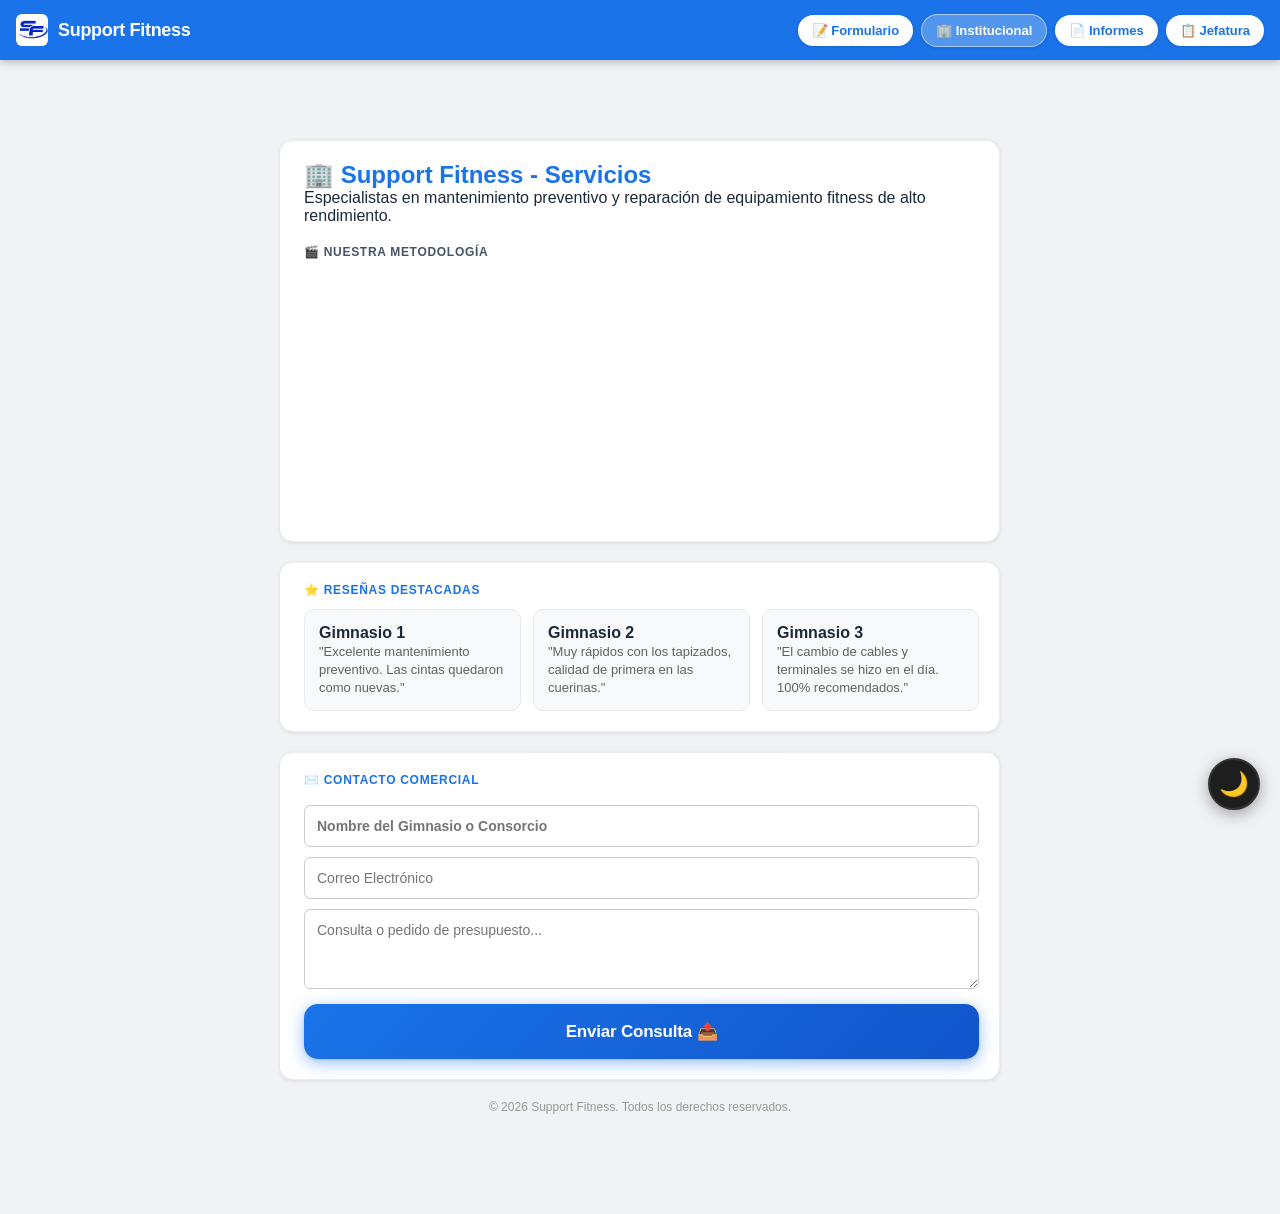
==== commit 01eea916: "Informes" ====
--- a/www/Institucional/index.html
+++ b/www/Institucional/index.html
@@ -6,6 +6,8 @@
     <meta name="theme-color" content="#1a73e8">
     <title>Institucional - Support Fitness</title>
     <link rel="icon" href="../assets/logo.jpeg">
+    <!-- index.html, Jefatura/index.html, Informes/Informes-index.html -->
+    <script src="/inf-config.js"></script>   <!-- o la ruta relativa correcta -->
     <link rel="stylesheet" href="../style.css">
     <script src="../nav.js"></script>
     <style>
--- a/www/style.css
+++ b/www/style.css
@@ -38,24 +38,38 @@
     --rojo:       #d93025;
     --rojo-light: #fce8e6;
     --amarillo:   #f9ab00;
-    --gris-fondo: #f0f2f5;
-    --gris-borde: #dadce0;
-    --gris-texto: #3c4043;
-    --gris-sub:   #5f6368;
+    /* ─ MODO DIURNO TÉCNICO: fondo levemente cálido, no blanco puro ─ */
+    --gris-fondo: #f4f6f9;
+    --gris-borde: #d0d5dd;
+    --gris-texto: #1d2939;     /* texto más oscuro = más legible al sol */
+    --gris-sub:   #475467;
     --blanco:     #ffffff;
-    --sombra-s:   0 1px 4px rgba(0,0,0,0.08);
-    --sombra-m:   0 2px 10px rgba(0,0,0,0.1);
-    --sombra-l:   0 4px 20px rgba(0,0,0,0.15);
-    --radio-s:    8px;
-    --radio-m:    12px;
-    --radio-l:    20px;
+    --sombra-s:   0 1px 4px rgba(0,0,0,0.10);
+    --sombra-m:   0 3px 12px rgba(0,0,0,0.13);
+    --sombra-l:   0 6px 24px rgba(0,0,0,0.16);
+    --radio-s:    10px;
+    --radio-m:    14px;
+    --radio-l:    22px;
     --nav-h:      60px;
-    --bottom-nav-h: 68px; /* espacio para barra inferior en mobile */
+    --bottom-nav-h: 68px;
     --transition: 0.2s cubic-bezier(0.4, 0, 0.2, 1);
 }
 
+/* Fondo base del técnico: contraste alto, no fatiga */
+body {
+    background-color: var(--gris-fondo);
+    font-family: 'Nunito', sans-serif;
+    color: var(--gris-texto);
+    transition: background-color 0.35s ease, color 0.35s ease;
+}
+
 *, *::before, *::after { box-sizing: border-box; margin: 0; padding: 0; }
-html { scroll-behavior: smooth; -webkit-tap-highlight-color: transparent; overflow-x: hidden; }
+html { scroll-behavior: smooth; -webkit-tap-highlight-color: transparent; }
+
+/* Botón historial anual: solo en mobile */
+#btn-historial-movil { display: none !important; }
+@media (max-width: 768px) { #btn-historial-movil { display: block !important; } }
+
 .top-nav {
     position: sticky;
     top: 0;
@@ -223,16 +237,18 @@
    ============================================================ */
 .card {
     background: var(--blanco);
-    padding: 18px 20px;
+    padding: 20px 20px;
     margin-bottom: 25px;
     border-radius: var(--radio-m);
     box-shadow: var(--sombra-s);
     border-left: 4px solid transparent;
+    border: 1px solid rgba(0,0,0,0.07);
+    border-left: 4px solid transparent;
     transition: border-color var(--transition), box-shadow var(--transition), background var(--transition), transform var(--transition);
     animation: scaleIn 0.3s cubic-bezier(0.34, 1.4, 0.64, 1) both;
 }
 .card:hover {
-    transform: translateY(-2px);
+    transform: translateY(-1px);
     box-shadow: var(--sombra-m);
 }
 .card:focus-within {
@@ -243,27 +259,28 @@
 .card#card-archivo { border-left-color: transparent; }
 
 h3 {
-    font-size: 13px;
-    font-weight: 800;
+    font-size: 12px;
+    font-weight: 900;
     color: var(--gris-sub);
     text-transform: uppercase;
-    letter-spacing: 0.6px;
-    margin-bottom: 10px;
+    letter-spacing: 0.7px;
+    margin-bottom: 12px;
 }
 
 /* ============================================================
-   INPUTS
+   INPUTS — más altos y legibles para uso en campo
    ============================================================ */
 input[type="text"],
 input[type="number"],
 input[type="password"],
 #buscador {
     width: 100%;
-    padding: 13px 14px;
+    padding: 15px 14px;   /* más alto = más fácil de tocar */
     margin-top: 6px;
-    border: 1.5px solid var(--gris-borde);
+    border: 2px solid var(--gris-borde);  /* borde más grueso = más visible */
     border-radius: var(--radio-s);
-    font-size: 15px;
+    font-size: 16px;      /* 16px evita zoom en iOS */
+    font-weight: 600;
     color: var(--gris-texto);
     background: var(--blanco);
     transition: border-color var(--transition), box-shadow var(--transition);
@@ -274,7 +291,7 @@
 #buscador:focus {
     outline: none;
     border-color: var(--azul);
-    box-shadow: 0 0 0 3px rgba(26,115,232,0.12);
+    box-shadow: 0 0 0 4px rgba(26,115,232,0.14);
 }
 .error-input {
     border: 2px solid var(--rojo) !important;
@@ -320,10 +337,11 @@
     box-shadow: var(--sombra-m);
 }
 .gym-list-item {
-    padding: 13px 15px;
+    padding: 15px 16px;    /* más alto = dedos grandes */
     cursor: pointer;
     border-bottom: 1px solid #f1f3f4;
-    font-size: 14px;
+    font-size: 15px;
+    font-weight: 600;
     color: var(--gris-texto);
     transition: background var(--transition);
 }
@@ -438,23 +456,31 @@
 }
 
 button.btn-submit {
-    background: var(--azul);
+    background: linear-gradient(135deg, var(--azul), var(--azul-dark));
     color: white;
-    padding: 16px;
+    padding: 17px 16px;
     border: none;
     border-radius: var(--radio-m);
     cursor: pointer;
     width: 100%;
     font-size: 17px;
-    font-weight: 800;
+    font-weight: 900;
     margin-top: 14px;
-    box-shadow: 0 4px 14px rgba(26,115,232,0.4);
+    box-shadow: 0 4px 16px rgba(26,115,232,0.45), 0 1px 3px rgba(0,0,0,0.1);
     transition: transform var(--transition), box-shadow var(--transition), background var(--transition);
     pointer-events: all;
-    letter-spacing: 0.3px;
+    letter-spacing: -0.2px;
     position: relative;
     overflow: hidden;
-}
+    -webkit-tap-highlight-color: transparent;
+}
+/* Botón principal de enviar = verde (acción más importante) */
+#btnEnviar {
+    background: linear-gradient(135deg, #0f9d58, #0b7a42) !important;
+    box-shadow: 0 4px 16px rgba(15,157,88,0.45), 0 1px 3px rgba(0,0,0,0.1) !important;
+    font-size: 17px !important;
+}
+#btnEnviar:active { box-shadow: 0 2px 6px rgba(15,157,88,0.3) !important; }
 button.btn-submit::after {
     content: '';
     position: absolute;
@@ -465,8 +491,9 @@
 }
 button.btn-submit:hover::after { transform: translateX(100%); }
 button.btn-submit:hover { box-shadow: 0 6px 20px rgba(26,115,232,0.5); transform: translateY(-1px); }
-button.btn-submit:active { transform: scale(0.98) translateY(0); box-shadow: 0 2px 6px rgba(26,115,232,0.3); }
-button.btn-submit:disabled { background: var(--gris-borde); color: #999; box-shadow: none; cursor: not-allowed; transform: none; }
+button.btn-submit:active { transform: scale(0.97) translateY(1px); }
+button.btn-submit:disabled { background: var(--gris-borde) !important; color: #999; box-shadow: none !important; cursor: not-allowed; transform: none; }
+
 
 /* ============================================================
    STATUS / ALERTAS INLINE
@@ -685,12 +712,28 @@
     box-shadow: var(--sombra-s);
     -webkit-overflow-scrolling: touch;
 }
+.calendario-wrapper {
+    overflow-x: auto;
+    -webkit-overflow-scrolling: touch;
+    border-radius: 14px;
+    background: var(--blanco);
+    border: 1px solid rgba(0,0,0,0.07);
+    box-shadow: 0 1px 4px rgba(0,0,0,0.08);
+    margin-bottom: 20px;
+}
 .calendario-grid {
     display: grid;
-    grid-template-columns: repeat(7, minmax(120px, 1fr));
+    grid-template-columns: repeat(7, minmax(100px, 1fr));
     border-left: 1px solid #eee;
     border-top: 1px solid #eee;
-    min-width: 750px;
+    min-width: 600px;
+}
+@media (max-width: 768px) {
+    .calendario-grid {
+        min-width: 480px;
+    }
+    .cal-celda { min-height: 80px; padding: 5px; }
+    .cal-dia-header { padding: 7px 4px; font-size: 11px; }
 }
 .cal-dia-header {
     background: var(--azul);
@@ -856,6 +899,20 @@
 }
 #imgLupa { max-width: 92%; max-height: 90vh; border-radius: var(--radio-s); box-shadow: var(--sombra-l); }
 
+/* Bottom nav oculto en desktop para páginas admin, SIEMPRE visible en mobile */
+.bottom-nav-desktop-hidden {
+    display: none !important;
+}
+@media (max-width: 768px) {
+    .bottom-nav-desktop-hidden {
+        display: flex !important;
+    }
+    /* Agregar padding-bottom al body cuando hay bottom nav en mobile */
+    body:has(.bottom-nav-desktop-hidden) {
+        padding-bottom: calc(var(--bottom-nav-h) + env(safe-area-inset-bottom, 0px)) !important;
+    }
+}
+
 /* ============================================================
    BARRA DE NAVEGACIÓN INFERIOR (mobile-first)
    ============================================================ */
@@ -1000,6 +1057,62 @@
 
     /* ⚡ LAS CARDS SIGUEN TENIENDO LA SEPARACIÓN QUE QUERÍAS ⚡ */
     .card { padding: 16px; margin-bottom: 25px; }
+
+    /* ── HISTORIAL ANUAL: pantalla completa en celular ── */
+    #modalRegistro .modal-content {
+        width: 100% !important;
+        height: 100% !important;
+        max-width: 100% !important;
+        border-radius: 0 !important;
+        padding: 10px 6px 0 !important;
+        overflow: hidden;
+    }
+    #modalRegistro .modal-header {
+        gap: 6px;
+        padding: 0 6px 10px;
+        flex-wrap: nowrap;
+    }
+    #modal-titulo {
+        font-size: 14px !important;
+        white-space: nowrap;
+        overflow: hidden;
+        text-overflow: ellipsis;
+        min-width: 0;
+    }
+    .cal-nav-btn {
+        width: 32px !important;
+        height: 32px !important;
+        font-size: 14px !important;
+        flex-shrink: 0;
+    }
+    /* Tabla excel: texto más chico, columna nombre más corta */
+    .excel-table {
+        font-size: 10px !important;
+    }
+    .gym-name-cell {
+        max-width: 110px !important;
+        font-size: 9px !important;
+    }
+    .excel-header-row th {
+        font-size: 10px !important;
+    }
+    .excel-subheader-row th {
+        font-size: 9px !important;
+        padding: 5px 3px !important;
+    }
+    .excel-table th, .excel-table td {
+        padding: 6px 3px !important;
+    }
+    /* Botón de zona colapsable más compacto */
+    .zona-header-btn {
+        padding: 10px 12px !important;
+        font-size: 13px !important;
+    }
+    /* Banner de conexión compacto */
+    #contenido-registro > div:first-child {
+        font-size: 11px !important;
+        padding: 6px 10px !important;
+    }
 }
 
 @media (min-width: 769px) {
@@ -1135,24 +1248,27 @@
 
 /* ── FONDOS Y TEXTOS BASE ── */
 body.dark-mode {
-    background: radial-gradient(ellipse at top, #1a2035 0%, #0f1117 60%) !important;
+    /* Fondo más cálido, no azul puro — menos fatiga visual nocturna */
+    background: #0f1117 !important;
     color: #e2e8f0 !important;
 }
 body.dark-mode .layout-principal, body.dark-mode .container { background-color: transparent !important; }
 
 /* ── TARJETAS Y MODALES ── */
 body.dark-mode .card {
-    background: linear-gradient(145deg, #1e2435, #181c28) !important;
-    box-shadow: 0 4px 20px rgba(0,0,0,0.5), 0 0 0 1px rgba(255,255,255,0.05) !important;
-    border-color: rgba(255,255,255,0.04) !important;
-}
+    background: #1a1f2e !important;
+    box-shadow: 0 2px 12px rgba(0,0,0,0.4), 0 0 0 1px rgba(255,255,255,0.06) !important;
+    border-color: rgba(255,255,255,0.06) !important;
+    border-left-color: transparent !important;
+}
+body.dark-mode .card:focus-within { border-left-color: #60a5fa !important; }
 body.dark-mode .card:hover {
-    box-shadow: 0 8px 30px rgba(0,0,0,0.6), 0 0 0 1px rgba(100,180,255,0.1) !important;
-}
-body.dark-mode .modal-content, body.dark-mode #mensaje-inicial, body.dark-mode .maquina-item { 
-    background: linear-gradient(145deg, #1e2435, #181c28) !important;
+    box-shadow: 0 6px 24px rgba(0,0,0,0.5), 0 0 0 1px rgba(96,165,250,0.12) !important;
+}
+body.dark-mode .modal-content, body.dark-mode #mensaje-inicial, body.dark-mode .maquina-item {
+    background: #1a1f2e !important;
     box-shadow: 0 8px 40px rgba(0,0,0,0.7) !important;
-    border: 1px solid rgba(255,255,255,0.06) !important; 
+    border: 1px solid rgba(255,255,255,0.07) !important;
 }
 
 /* ── NAVBARS ── */
@@ -1427,4 +1543,283 @@
 .bottom-nav-btn .bnav-icon {
     font-size: 20px;
     margin-bottom: 3px;
+}
+/* ============================================================
+   MOBILE FIXES GLOBALES — Support Fitness
+   ============================================================ */
+@media (max-width: 768px) {
+
+    /* ── Padding top correcto tras el nav fijo ── */
+    body { padding-top: 60px; }
+
+    /* ── Cards y containers: sin overflow horizontal ── */
+    .card, .inf-card, .abono-card, .doc-card-v3, .kpi-card,
+    .maquina-item, .tapizado-item, .section-header {
+        overflow: hidden;
+        word-break: break-word;
+    }
+
+    /* ── Modal historial anual: full width ── */
+    .modal-content {
+        width: 95% !important;
+        max-width: 95% !important;
+        max-height: 85vh !important;
+        overflow-y: auto !important;
+        margin: auto !important;
+        border-radius: 16px !important;
+    }
+
+    /* ── Excel table historial: scroll horizontal ── */
+    .zona-tabla-wrapper {
+        overflow-x: auto !important;
+        -webkit-overflow-scrolling: touch;
+    }
+    .excel-table { min-width: 800px; }
+
+    /* ── Grilla de motivos: 1 col en muy pequeño ── */
+    .motivos-rapidos { grid-template-columns: 1fr 1fr; }
+
+    /* ── Reparación cards ── */
+    .rep-opciones { gap: 8px; }
+    .rep-card { padding: 12px 8px; min-height: 65px; }
+
+    /* ── Sub-tabs Informes ── */
+    .sub-tabs { flex-direction: row; }
+    .sub-tab { padding: 12px 8px; font-size: 13px; }
+
+    /* ── KPI ingresos: valor se achica en mobile ── */
+    #kpi-ingresos-mes, #kpi-ingresos-anio {
+        font-size: clamp(13px, 3.5vw, 18px) !important;
+        word-break: break-all;
+    }
+
+    /* ── Formulario item ── */
+    .item-grid { grid-template-columns: 1fr 1fr !important; }
+
+    /* ── Form grid 2 cols en Informes ── */
+    .form-grid-2 { grid-template-columns: 1fr !important; }
+
+    /* ── Botón sync jefatura ── */
+    .btn-sync { font-size: 13px; padding: 13px 14px; }
+
+    /* ── Tapizados nums grid ── */
+    .tap-nums-grid { grid-template-columns: 1fr 1fr; }
+
+    /* ── Abono actions wrap ── */
+    .abono-actions { flex-wrap: wrap; }
+    .btn-facturar, .btn-enviar, .btn-copiar { font-size: 13px; }
+
+    /* ── Doc card badges wrap ── */
+    .doc-header-v3 { flex-wrap: wrap; gap: 8px; }
+
+    /* ── Modo tabs Informes ── */
+    .modo-tab { font-size: 12px; padding: 10px 6px; }
+    .modo-tab .tab-icon { font-size: 18px; }
+
+    /* ── Filtros estado ── */
+    .filtros-estado { gap: 4px; }
+    .btn-filtro-estado { padding: 8px 4px; font-size: 11px; }
+
+    /* ── Sector tabs abonos ── */
+    .sector-tabs { gap: 4px; }
+    .sector-tab { padding: 10px 4px; font-size: 11px; }
+
+    /* ── Input factura abono ── */
+    .inp-factura { font-size: 15px; }
+
+    /* ── Botón flotante dark ── */
+    .btn-flotante-dark { bottom: calc(var(--bottom-nav-h) + 14px); }
+}
+
+@media (max-width: 380px) {
+    /* ── Pantallas muy pequeñas ── */
+    .modo-tabs { gap: 2px; padding: 3px; }
+    .modo-tab { font-size: 10px; padding: 8px 4px; }
+    .modo-tab .tab-icon { font-size: 16px; }
+    .kpi-grid { grid-template-columns: 1fr 1fr; gap: 6px; }
+    .kpi-value { font-size: 14px !important; }
+    .sub-tab { font-size: 12px; padding: 11px 6px; }
+}
+
+/* ── Spinner para botones de carga ── */
+@keyframes spin {
+    to { transform: rotate(360deg); }
+}
+
+/* ════════════════════════════════════════════════════════════════
+   FASE 2 — Clases utilitarias (reemplazan inline styles)
+   Uso: class="inf-badge inf-badge--verde" etc.
+   ════════════════════════════════════════════════════════════════ */
+
+/* ── Tipografía ─────────────────────────────────────────────── */
+.inf-text-muted  { font-size:11px; font-weight:700; color:#5f6368; }
+.inf-text-small  { font-size:12px; color:#475467; }
+.inf-text-label  { font-size:11px; font-weight:800; text-transform:uppercase;
+                   letter-spacing:0.4px; color:#5f6368; }
+.inf-text-mono   { font-family:'Courier New', monospace; font-size:12px; }
+
+/* ── Flexbox helpers ────────────────────────────────────────── */
+.inf-flex        { display:flex; align-items:center; }
+.inf-flex-gap    { display:flex; align-items:center; gap:8px; }
+.inf-flex-between{ display:flex; align-items:center; justify-content:space-between; }
+.inf-flex-center { display:flex; align-items:center; justify-content:center; }
+.inf-flex-col    { display:flex; flex-direction:column; }
+.inf-flex-1      { flex:1; min-width:0; }
+.inf-flex-wrap   { flex-wrap:wrap; }
+
+/* ── Badges de estado ───────────────────────────────────────── */
+.inf-badge {
+    display:inline-flex; align-items:center;
+    padding:3px 9px; border-radius:20px;
+    font-size:11px; font-weight:800; white-space:nowrap;
+}
+.inf-badge--verde   { background:#e6f4ea; color:#137333; }
+.inf-badge--rojo    { background:#fce8e6; color:#c5221f; }
+.inf-badge--azul    { background:#e8f0fe; color:#1a73e8; }
+.inf-badge--gris    { background:#f1f3f4; color:#5f6368; }
+.inf-badge--naranja { background:#fef3e2; color:#ea8600; }
+.inf-badge--violeta { background:#f0ebff; color:#6d28d9; }
+
+/* ── Botones de acción en tarjetas ─────────────────────────── */
+.inf-btn {
+    display:inline-flex; align-items:center; justify-content:center; gap:6px;
+    padding:10px 16px; border:none; border-radius:10px;
+    font-size:13px; font-weight:900; cursor:pointer;
+    transition:all 0.18s; white-space:nowrap; min-height:40px;
+    -webkit-tap-highlight-color:transparent;
+}
+.inf-btn:active { transform:scale(0.97); }
+.inf-btn--primario { background:linear-gradient(135deg,#1a73e8,#1155cc); color:white;
+                     box-shadow:0 3px 10px rgba(26,115,232,0.35); }
+.inf-btn--verde    { background:linear-gradient(135deg,#0f9d58,#0b7a42); color:white;
+                     box-shadow:0 3px 10px rgba(15,157,88,0.35); }
+.inf-btn--rojo     { background:linear-gradient(135deg,#d93025,#b31c12); color:white;
+                     box-shadow:0 3px 10px rgba(217,48,37,0.3); }
+.inf-btn--gris     { background:#f1f3f5; color:#3c4043; border:1.5px solid #e0e0e0; }
+.inf-btn--violeta  { background:linear-gradient(135deg,#7c3aed,#6d28d9); color:white;
+                     box-shadow:0 3px 10px rgba(124,58,237,0.35); }
+.inf-btn--full     { width:100%; }
+.inf-btn--sm       { padding:7px 12px; font-size:12px; min-height:32px; }
+
+/* ── Cards / contenedores ───────────────────────────────────── */
+.inf-card-inner {
+    background:var(--inf-bg,#0f172a);
+    border:1px solid var(--inf-border,rgba(255,255,255,0.06));
+    border-radius:14px; padding:16px;
+}
+
+/* ── Vacío / placeholder ────────────────────────────────────── */
+.inf-empty {
+    text-align:center; padding:40px 20px; color:var(--inf-muted,#94a3b8);
+}
+.inf-empty__icon { font-size:36px; margin-bottom:10px; }
+.inf-empty__text { font-weight:700; font-size:15px; }
+.inf-empty__sub  { font-size:13px; margin-top:4px; opacity:0.7; }
+
+/* ── Filas info ─────────────────────────────────────────────── */
+.inf-info-row {
+    display:flex; justify-content:space-between; align-items:baseline;
+    gap:10px; flex-wrap:wrap; margin-bottom:4px;
+}
+.inf-info-label { font-size:12px; font-weight:700; color:var(--inf-sub,#94a3b8); }
+.inf-info-val   { font-size:13px; font-weight:900; color:var(--inf-text,#f1f5f9); }
+
+/* ── Grid de acciones (2 botones lado a lado) ───────────────── */
+.inf-actions-grid {
+    display:grid; grid-template-columns:1fr 1fr; gap:8px; margin-top:10px;
+}
+.inf-actions-grid--3 { grid-template-columns:1fr 1fr 1fr; }
+
+@media (max-width:480px) {
+    .inf-actions-grid, .inf-actions-grid--3 {
+        grid-template-columns:1fr;
+    }
+}
+
+/* ── Spinner de carga inline ─────────────────────────────────── */
+.inf-spinner {
+    display:inline-block; width:16px; height:16px;
+    border:2px solid rgba(255,255,255,0.35);
+    border-top-color:white; border-radius:50%;
+    animation:spin 0.7s linear infinite;
+    vertical-align:middle;
+}
+
+
+/* ════════════════════════════════════════════════════════════════
+   FASE 3 — Mobile UX improvements
+   ════════════════════════════════════════════════════════════════ */
+
+/* ── Touch targets mínimos (WCAG 2.5.5: 44×44px) ──────────────── */
+@media (max-width: 768px) {
+    button, .btn-enviar, .btn-copiar, .btn-mini,
+    .inf-btn, .abono-actions button {
+        min-height: 44px;
+        min-width: 44px;
+    }
+
+    /* Inputs más grandes en mobile */
+    input[type="text"], input[type="number"],
+    input[type="email"], select, textarea {
+        font-size: 16px !important; /* Evita zoom automático en iOS */
+        min-height: 44px;
+        padding: 10px 14px !important;
+    }
+
+    /* Cards de abonos más separadas para no tocar la equivocada */
+    .abono-card { margin-bottom: 12px !important; }
+
+    /* Chips de mes — más grandes en touch */
+    .mes-chip {
+        padding: 8px 16px !important;
+        font-size: 13px !important;
+        min-height: 38px;
+    }
+
+    /* Paginación full-width en mobile */
+    .inf-pagination { flex-direction: column; gap: 8px; }
+    .inf-pagination button { width: 100%; justify-content: center; }
+}
+
+/* ── Prevenir zoom en inputs iOS (font-size < 16px dispara zoom) ─ */
+@supports (-webkit-touch-callout: none) {
+    input, select, textarea {
+        font-size: 16px !important;
+    }
+}
+
+/* ── Feedback táctil — active state más visible en touch ────────── */
+@media (hover: none) {
+    button:active, .inf-btn:active {
+        transform: scale(0.96) !important;
+        opacity: 0.88;
+    }
+}
+
+/* ── Skeleton loader para listas ────────────────────────────────── */
+.inf-skeleton {
+    background: linear-gradient(90deg, 
+        var(--inf-border, rgba(255,255,255,0.06)) 25%, 
+        var(--inf-card, rgba(255,255,255,0.04)) 50%, 
+        var(--inf-border, rgba(255,255,255,0.06)) 75%);
+    background-size: 200% 100%;
+    animation: skeletonShimmer 1.4s infinite;
+    border-radius: 10px;
+}
+@keyframes skeletonShimmer {
+    0%   { background-position: 200% 0; }
+    100% { background-position: -200% 0; }
+}
+.inf-skeleton-line { height: 14px; margin-bottom: 8px; border-radius: 6px; }
+.inf-skeleton-line--short { width: 40%; }
+.inf-skeleton-line--medium { width: 70%; }
+.inf-skeleton-line--full { width: 100%; }
+
+@keyframes slideDown {
+    from { opacity: 0; transform: translateX(-50%) translateY(-20px); }
+    to   { opacity: 1; transform: translateX(-50%) translateY(0); }
+}
+@keyframes slideUp {
+    from { opacity: 1; transform: translateX(-50%) translateY(0); }
+    to   { opacity: 0; transform: translateX(-50%) translateY(-20px); }
 }
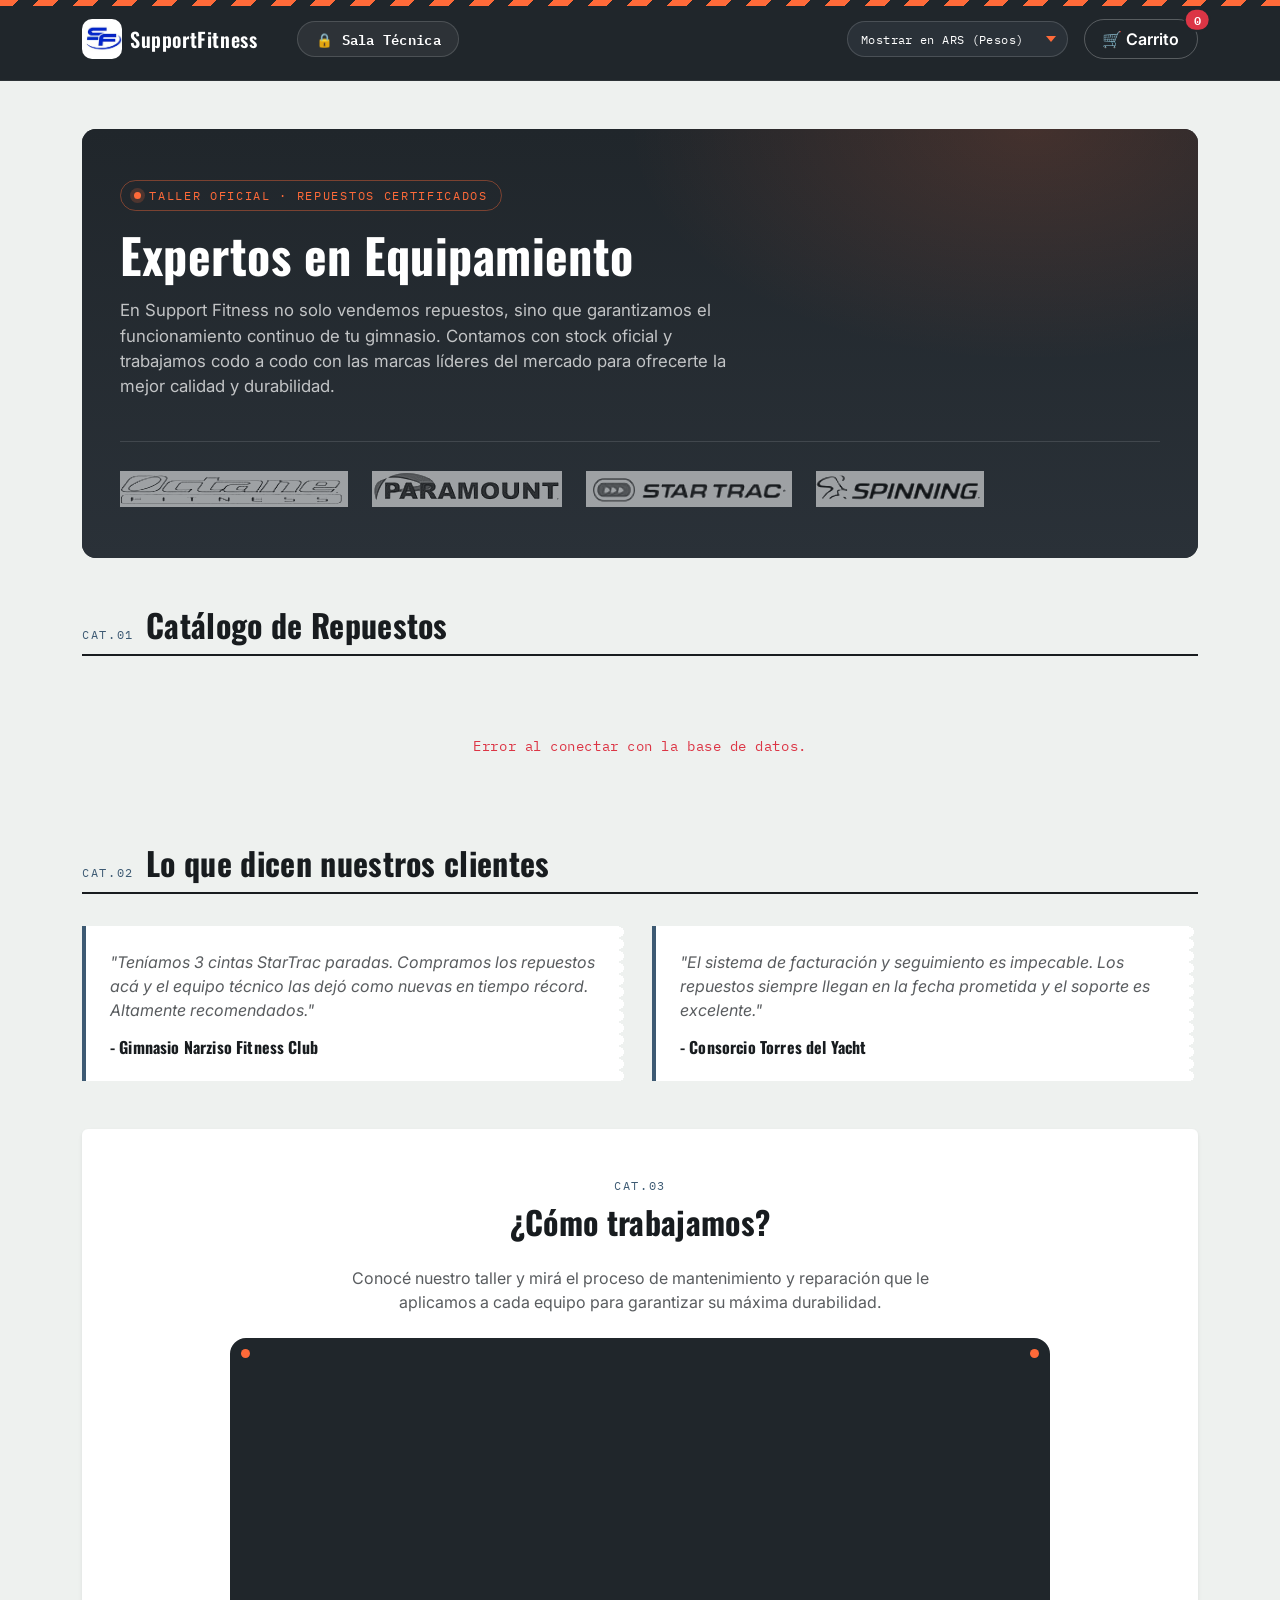
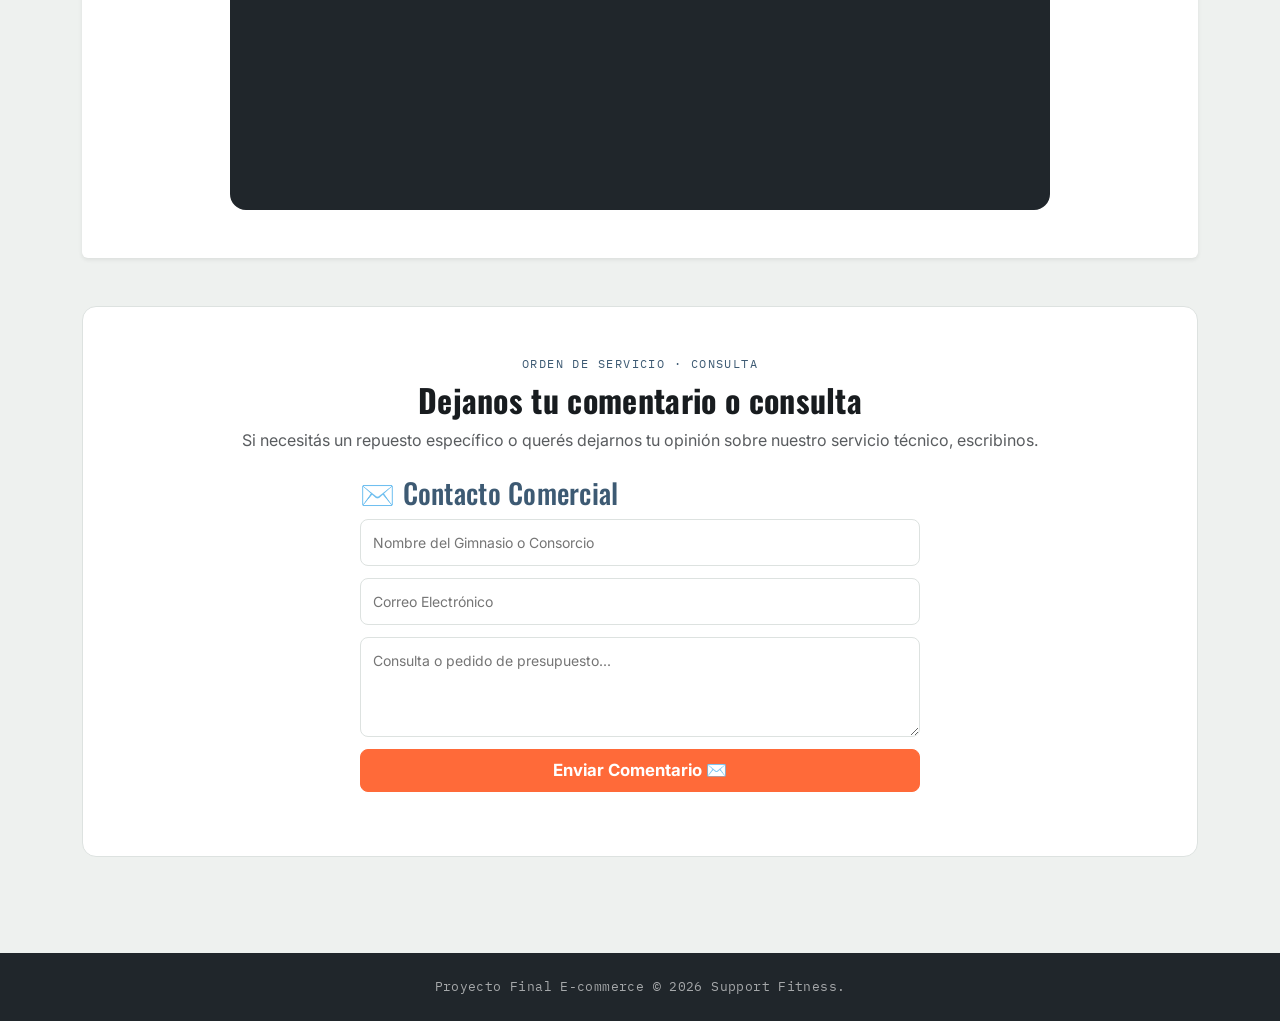
==== commit 8b524786: "FrontEnd" ====
--- a/www/Institucional/index.html
+++ b/www/Institucional/index.html
@@ -2,98 +2,717 @@
 <html lang="es">
 <head>
     <meta charset="UTF-8">
-    <meta name="viewport" content="width=device-width, initial-scale=1.0, viewport-fit=cover">
-    <meta name="theme-color" content="#1a73e8">
-    <title>Institucional - Support Fitness</title>
-    <link rel="icon" href="../assets/logo.jpeg">
-    <!-- index.html, Jefatura/index.html, Informes/Informes-index.html -->
-    <script src="/inf-config.js"></script>   <!-- o la ruta relativa correcta -->
-    <link rel="stylesheet" href="../style.css">
-    <script src="../nav.js"></script>
+    <meta name="viewport" content="width=device-width, initial-scale=1.0">
+    <meta name="description" content="Tienda de repuestos oficiales y equipamiento de Support Fitness.">
+    <title>Tienda Oficial - Support Fitness</title>
+    <link href="https://cdn.jsdelivr.net/npm/bootstrap@5.3.0/dist/css/bootstrap.min.css" rel="stylesheet">
+    <link rel="preconnect" href="https://fonts.googleapis.com">
+    <link rel="preconnect" href="https://fonts.gstatic.com" crossorigin>
+    <link href="https://fonts.googleapis.com/css2?family=Oswald:wght@500;600;700&family=Inter:wght@400;500;600;700&family=IBM+Plex+Mono:wght@500;600&display=swap" rel="stylesheet">
     <style>
-        /* FIX: Layout institucional siempre vertical, sin importar grid-resenas del padre */
-        .institucional-wrapper {
-            display: block !important;
-            max-width: 760px;
-            margin: 0 auto;
-            padding: 80px 20px 100px;
-            box-sizing: border-box;
-        }
-        .institucional-wrapper .card {
-            display: block;
+        /* =========================================================
+           DESIGN TOKENS — "Orden de Servicio" / ficha técnica
+           ========================================================= */
+        :root{
+            --ink:#181c1f;
+            --panel:#20262b;
+            --panel-2:#2a3138;
+            --paper:#eef1ef;
+            --card:#ffffff;
+            --line:#dde2e0;
+            --orange:#ff6a39;
+            --orange-dark:#dd4c1c;
+            --steel:#3d5a73;
+            --steel-light:#7fa0b8;
+            --green:#2f7d55;
+            --muted:#65706e;
+            --radius:14px;
+            --font-display:'Oswald', sans-serif;
+            --font-body:'Inter', sans-serif;
+            --font-data:'IBM Plex Mono', monospace;
+        }
+
+        *{ scroll-behavior:smooth; }
+
+        body{
+            background-color: var(--paper);
+            font-family: var(--font-body);
+            color: var(--ink);
+        }
+
+        h1,h2,h3,h4,h5,h6{
+            font-family: var(--font-display);
+            letter-spacing: .01em;
+            text-transform: none;
+        }
+
+        ::selection{ background: var(--orange); color:#fff; }
+
+        a{ text-decoration:none; }
+
+        @media (prefers-reduced-motion: reduce){
+            *{ animation-duration: 0.001ms !important; animation-iteration-count: 1 !important; transition-duration: 0.001ms !important; scroll-behavior:auto !important; }
+        }
+
+        /* ---------- Hazard strip (Barra de peligro) ---------- */
+        .hazard-strip{
+            position: absolute;
+            top: 0;
+            left: 0;
+            right: 0;
+            height: 6px;
             width: 100%;
-            margin-bottom: 20px;
-            box-sizing: border-box;
-        }
-        .grid-resenas-inst {
-            display: grid;
-            grid-template-columns: repeat(auto-fit, minmax(200px, 1fr));
-            gap: 12px;
-            margin-top: 12px;
-        }
-        .resena-card-inst {
-            background: #f8f9fa;
-            border-radius: 10px;
-            padding: 14px;
-            border: 1px solid #e8eaed;
+            background: repeating-linear-gradient(-45deg, var(--orange) 0 14px, var(--panel) 14px 28px);
+            z-index: 1050;
+        }
+
+        /* ---------- Header / Nav ---------- */
+        #site-header{
+            padding-top: 6px; /* Compensa la barra absoluta superior */
+            background: var(--panel);
+            border-bottom: 1px solid rgba(255,255,255,.06);
+            transition: box-shadow .3s ease, padding .3s ease;
+        }
+        #site-header.is-scrolled{
+            box-shadow: 0 8px 24px rgba(0,0,0,.25);
+        }
+        #site-header .navbar-brand{
+            font-family: var(--font-display);
+            font-weight: 600;
+            font-size: 1.25rem;
+            letter-spacing: .03em;
+            color:#fff !important;
+        }
+        
+        /* Botón Sala Técnica unificado con el resto del diseño */
+        .nav-link-tech{
+            display:inline-flex;
+            align-items:center;
+            gap:.4rem;
+            background: rgba(255, 255, 255, 0.06);
+            border: 1px solid rgba(255, 255, 255, 0.15);
+            border-radius: 999px;
+            color: #fff !important;
+            font-family: var(--font-data);
+            font-weight:600;
+            font-size:.85rem;
+            padding: .45rem 1.1rem;
+            letter-spacing: .02em;
+            transition: all .2s ease;
+        }
+        .nav-link-tech:hover{
+            background: rgba(255, 255, 255, 0.12);
+            border-color: rgba(255, 255, 255, 0.3);
+            transform: translateY(-1px);
+        }
+
+        .currency-select{
+            appearance: none;
+            -webkit-appearance: none;
+            background: var(--panel-2) url('data:image/svg+xml;utf8,<svg xmlns="http://www.w3.org/2000/svg" width="10" height="6"><path d="M0 0l5 6 5-6z" fill="%23ff6a39"/></svg>') no-repeat right .7rem center;
+            color: #fff;
+            border: 1px solid rgba(255,255,255,.15);
+            font-family: var(--font-data);
+            font-size: .78rem;
+            letter-spacing: .03em;
+            padding: .45rem 1.8rem .45rem .8rem !important;
+            border-radius: 999px !important;
+        }
+        .currency-select:focus{
+            outline: none;
+            box-shadow: 0 0 0 3px rgba(255,106,57,.35);
+        }
+
+        .cart-trigger{
+            position:relative;
+            border: 1px solid rgba(255,255,255,.25) !important;
+            color:#fff !important;
+            border-radius: 999px !important;
+            font-weight:600;
+            padding:.45rem 1.1rem !important;
+            transition: background .2s ease, transform .15s ease;
+        }
+        .cart-trigger:hover{ background: rgba(255,255,255,.08) !important; transform: translateY(-1px); }
+        #cart-badge{
+            font-family: var(--font-data);
+            font-weight:600;
+            box-shadow: 0 0 0 2px var(--panel);
+            animation: badgePulse 2.4s ease-in-out infinite;
+        }
+        @keyframes badgePulse{
+            0%,100%{ transform: translate(-50%,-50%) scale(1); }
+            50%{ transform: translate(-50%,-50%) scale(1.12); }
+        }
+
+        /* ---------- Hero ---------- */
+        .hero-panel{
+            position: relative;
+            background: var(--panel);
+            color:#fff;
+            border-radius: var(--radius);
+            overflow:hidden;
+            padding: 3.2rem 2.4rem;
+        }
+        .hero-panel::before{
+            content:"";
+            position:absolute; inset:0;
+            background:
+                radial-gradient(60% 90% at 85% 0%, rgba(255,106,57,.16), transparent 60%),
+                linear-gradient(180deg, var(--panel), var(--panel-2));
+            z-index:0;
+        }
+        .hero-panel > *{ position:relative; z-index:1; }
+        .hero-eyebrow{
+            display:inline-flex;
+            align-items:center;
+            gap:.5rem;
+            font-family: var(--font-data);
+            font-size:.75rem;
+            letter-spacing:.14em;
+            color: var(--orange);
+            text-transform: uppercase;
+            border: 1px solid rgba(255,106,57,.4);
+            padding: .35rem .8rem;
+            border-radius: 999px;
+            margin-bottom: 1.1rem;
+        }
+        .hero-eyebrow::before{
+            content:"";
+            width:7px; height:7px; border-radius:50%;
+            background: var(--orange);
+            box-shadow: 0 0 0 4px rgba(255,106,57,.2);
+        }
+        .hero-title{
+            font-weight:700;
+            font-size: clamp(2rem, 4vw, 3rem);
+            line-height:1.08;
+            margin-bottom: 1.1rem;
+        }
+        .hero-lead{
+            color: rgba(255,255,255,.72);
+            max-width: 640px;
+            font-size: 1.05rem;
+        }
+        .brand-strip{
+            margin-top: 2.6rem;
+            padding-top: 1.8rem;
+            border-top: 1px solid rgba(255,255,255,.12);
+        }
+        .brand-strip img{
+            filter: grayscale(1) brightness(1.6);
+            opacity:.55;
+            transition: filter .25s ease, opacity .25s ease, transform .25s ease;
+        }
+        .brand-strip img:hover{
+            filter:none;
+            opacity:1;
+            transform: translateY(-2px);
+        }
+
+        /* ---------- Section headers ---------- */
+        .section-eyebrow{
+            font-family: var(--font-data);
+            font-size:.75rem;
+            letter-spacing:.14em;
+            text-transform: uppercase;
+            color: var(--steel);
+        }
+        .section-heading{
+            display:flex;
+            align-items:baseline;
+            gap: .75rem;
+            border-bottom: 2px solid var(--ink);
+            padding-bottom: .6rem;
+            margin-bottom: 2rem;
+        }
+        .section-heading h2{
+            font-weight:700;
+            margin:0;
+        }
+
+        /* ---------- Catálogo / spinner ---------- */
+        #loading-productos .spinner-brand{
+            width:2.6rem; height:2.6rem;
+            color: var(--orange);
+        }
+        #loading-productos p{
+            font-family: var(--font-data);
+            font-size:.85rem;
+            letter-spacing:.04em;
+            color: var(--muted);
+        }
+
+        /* ---------- Product "ficha técnica" cards ---------- */
+        @keyframes cardIn{
+            from{ opacity:0; transform: translateY(14px); }
+            to{ opacity:1; transform: translateY(0); }
+        }
+        #contenedor-productos > div{ animation: cardIn .5s cubic-bezier(.2,.7,.3,1) both; }
+        #contenedor-productos > div:nth-child(1){ animation-delay: .02s; }
+        #contenedor-productos > div:nth-child(2){ animation-delay: .08s; }
+        #contenedor-productos > div:nth-child(3){ animation-delay: .14s; }
+        #contenedor-productos > div:nth-child(4){ animation-delay: .2s; }
+        #contenedor-productos > div:nth-child(5){ animation-delay: .26s; }
+        #contenedor-productos > div:nth-child(6){ animation-delay: .32s; }
+        #contenedor-productos > div:nth-child(n+7){ animation-delay: .36s; }
+
+        #contenedor-productos .producto-card{
+            border-radius: var(--radius) !important;
+            border: 1px solid var(--line) !important;
+            background: var(--card);
+            position: relative;
+            overflow: hidden;
+            box-shadow: 0 1px 2px rgba(20,20,20,.04) !important;
+            transition: transform .25s ease, box-shadow .25s ease, border-color .25s ease;
+        }
+        #contenedor-productos .producto-card::before{
+            content:"";
+            position:absolute; top:0; left:0; right:0;
+            height:4px;
+            background: linear-gradient(90deg, var(--orange), var(--steel));
+            transform: scaleX(0);
+            transform-origin: left;
+            transition: transform .3s ease;
+        }
+        #contenedor-productos .producto-card:hover{
+            transform: translateY(-6px);
+            box-shadow: 0 18px 32px rgba(20,30,35,.14) !important;
+            border-color: rgba(255,106,57,.35) !important;
+        }
+        #contenedor-productos .producto-card:hover::before{ transform: scaleX(1); }
+        #contenedor-productos .producto-card:hover .card-img-top{ transform: scale(1.04); }
+        #contenedor-productos .card-img-top{
+            transition: transform .35s ease;
+            background: var(--paper);
+        }
+        #contenedor-productos .card-title{
+            font-family: var(--font-display);
+            font-size: 1.05rem;
+            letter-spacing: .01em;
+        }
+        #contenedor-productos .precio-ars{
+            font-family: var(--font-data) !important;
+            font-size: 1.15rem !important;
+            color: var(--green) !important;
+        }
+        #contenedor-productos .precio-usd{
+            font-family: var(--font-data) !important;
+            font-size: .8rem !important;
+            color: var(--muted) !important;
+        }
+        #contenedor-productos .iva-badge{
+            font-family: var(--font-data) !important;
+            background: rgba(61,90,115,.1) !important;
+            color: var(--steel) !important;
+            border: 1px solid rgba(61,90,115,.25);
+            letter-spacing:.02em;
+        }
+        #contenedor-productos p.text-muted.small.fw-bold{
+            font-family: var(--font-data);
+            font-size: .75rem !important;
+            letter-spacing: .03em;
+            color: var(--muted) !important;
+            padding: .3rem .55rem;
+            background: var(--paper);
+            border-radius: 6px;
+            display: inline-block;
+        }
+        #contenedor-productos .btn-primary{
+            background: var(--orange) !important;
+            border-color: var(--orange) !important;
+            border-radius: 8px !important;
+            letter-spacing:.01em;
+            transition: background .2s ease, transform .15s ease;
+        }
+        #contenedor-productos .btn-primary:hover{ background: var(--orange-dark) !important; }
+        #contenedor-productos .btn-primary:active{ transform: scale(.98); }
+        #contenedor-productos .btn-success{
+            background: var(--green) !important;
+            border-color: var(--green) !important;
+        }
+
+        /* ---------- Testimonios estilo "ticket de servicio" ---------- */
+        .comentario-card{
+            border-left: 4px solid var(--steel);
+            background: var(--card);
+            position: relative;
+        }
+        .comentario-card:nth-of-type(2n){ border-left-color: var(--orange); }
+        .comentario-card::after{
+            content:"";
+            position:absolute;
+            right: -1px; top:0; bottom:0;
+            width: 10px;
+            background-image: radial-gradient(circle at 0 6px, transparent 5px, var(--paper) 5px);
+            background-size: 10px 12px;
+            background-repeat: repeat-y;
+        }
+
+        /* ---------- Ventana de inspección (video) ---------- */
+        .inspection-frame{
+            position: relative;
+            border: 3px solid var(--panel);
+            border-radius: 16px;
+            padding: 10px;
+            background: var(--panel);
+        }
+        .inspection-frame .ratio{ border-radius: 10px; overflow:hidden; }
+        .inspection-frame::before,
+        .inspection-frame::after{
+            content:"";
+            position:absolute;
+            width:9px; height:9px;
+            border-radius:50%;
+            background: var(--orange);
+            top:8px;
+        }
+        .inspection-frame::before{ left:8px; }
+        .inspection-frame::after{ right:8px; }
+
+        /* ---------- Formulario de contacto = "orden de servicio" ---------- */
+        .service-form-wrap{
+            background: var(--card);
+            border: 1px solid var(--line);
+            border-radius: var(--radius);
+        }
+        .service-form-wrap .service-tag{
+            font-family: var(--font-data);
+            font-size:.75rem;
+            letter-spacing:.12em;
+            text-transform: uppercase;
+            color: var(--steel);
+        }
+        .service-form-wrap input,
+        .service-form-wrap textarea{
+            border: 1.5px solid var(--line) !important;
+            border-radius: 8px !important;
+            font-family: var(--font-body);
+            transition: border-color .2s ease, box-shadow .2s ease;
+        }
+        .service-form-wrap input:focus,
+        .service-form-wrap textarea:focus{
+            border-color: var(--orange) !important;
+            box-shadow: 0 0 0 3px rgba(255,106,57,.15) !important;
+            outline: none;
+        }
+        .service-form-wrap button[type="submit"]{
+            background: var(--orange);
+            border-color: var(--orange);
+            border-radius: 8px;
+            transition: background .2s ease, transform .15s ease;
+        }
+        .service-form-wrap button[type="submit"]:hover{ background: var(--orange-dark); }
+        .service-form-wrap button[type="submit"]:active{ transform: scale(.98); }
+
+        /* ---------- Offcanvas carrito ---------- */
+        .offcanvas-header{
+            background: var(--panel) !important;
+            border-bottom: none !important;
+        }
+        .offcanvas-header .offcanvas-title{ color:#fff; font-family: var(--font-display); }
+        .offcanvas-header .btn-close{ filter: invert(1) brightness(1.6); }
+        #carrito-panel{ max-height: 70vh; overflow-y:auto; }
+        #carrito-panel .fw-bold.text-truncate{ font-family: var(--font-body); }
+        #carrito-panel .text-success.small{
+            font-family: var(--font-data);
+            color: var(--green) !important;
+        }
+        #carrito-panel .btn-group .btn{ border-radius: 6px !important; }
+        #carrito-panel .btn-light.disabled{
+            font-family: var(--font-data);
+            background: var(--paper) !important;
+        }
+        #carrito-total{
+            font-family: var(--font-data);
+            color: var(--green) !important;
+        }
+
+        /* ---------- Modales ---------- */
+        #modalCheckout .modal-header{ background: var(--panel) !important; }
+        #modalCheckout .modal-title{ font-family: var(--font-display); }
+        #modalCheckout .form-control{
+            border-radius: 8px;
+            border: 1.5px solid var(--line);
+        }
+        #modalCheckout .form-control:focus{
+            border-color: var(--orange);
+            box-shadow: 0 0 0 3px rgba(255,106,57,.15);
+        }
+        #btn-confirmar-pago{
+            background: var(--green);
+            border-color: var(--green);
+            border-radius: 8px;
+            transition: transform .15s ease;
+        }
+        #btn-confirmar-pago:active{ transform: scale(.98); }
+
+        #modalExito .checkmark{
+            width: 76px; height:76px;
+            border-radius: 50%;
+            border: 3px solid var(--green);
+            display:flex; align-items:center; justify-content:center;
+            margin: 0 auto 1rem;
+            animation: stampIn .45s cubic-bezier(.3,1.5,.5,1) both;
+        }
+        #modalExito .checkmark span{ font-size: 2.1rem; color: var(--green); }
+        @keyframes stampIn{
+            0%{ opacity:0; transform: scale(.4) rotate(-12deg); }
+            100%{ opacity:1; transform: scale(1) rotate(0); }
+        }
+
+        /* ---------- Footer ---------- */
+        #site-footer{
+            background: var(--panel);
+        }
+        #site-footer p{
+            font-family: var(--font-data);
+            font-size:.8rem;
+            letter-spacing:.03em;
+            color: rgba(255,255,255,.6);
+        }
+
+        /* ---------- Reveal on scroll (secciones estáticas) ---------- */
+        .reveal{
+            opacity: 0;
+            transform: translateY(18px);
+            transition: opacity .6s ease, transform .6s ease;
+        }
+        .reveal.is-visible{
+            opacity: 1;
+            transform: translateY(0);
+        }
+        /* ---------- Corrección del input de contraseña ---------- */
+        #input-pass-tecnica {
+            background-color: var(--panel-2) !important;
+            color: #ffffff !important;
+            border: 1.5px solid rgba(255,255,255,.1) !important;
+            font-family: var(--font-data);
+        }
+        #input-pass-tecnica:focus {
+            background-color: var(--panel-2) !important;
+            color: #ffffff !important;
+            border-color: var(--orange) !important;
+            box-shadow: 0 0 0 3px rgba(255,106,57,.15) !important;
+        }
+        #input-pass-tecnica::placeholder {
+            color: rgba(255,255,255,0.5) !important;
         }
     </style>
 </head>
-<body style="background-color:#f0f2f5;">
-
-    <div class="institucional-wrapper">
-
-        <div class="card">
-            <h2 style="color:#1a73e8; margin-top:0;">🏢 Support Fitness - Servicios</h2>
-            <p>Especialistas en mantenimiento preventivo y reparación de equipamiento fitness de alto rendimiento.</p>
-            <h3 style="margin-top:20px;">🎬 Nuestra Metodología</h3>
-            <iframe width="100%" height="250"
-                src="https://www.youtube.com/embed/8e2iHuGdpsY"
-                frameborder="0" allowfullscreen
-                style="border-radius:8px; margin-top:10px; display:block;"></iframe>
+<body>
+
+    <header id="site-header" class="navbar navbar-expand-lg navbar-dark sticky-top">
+        <div class="hazard-strip"></div>
+        <div class="container py-2">
+            <a class="navbar-brand d-flex align-items-center" href="#">
+                <img src="../assets/logo.jpeg" alt="Logo Support Fitness" width="40" height="40" class="me-2" style="border-radius:10px; object-fit:cover;">
+                SupportFitness
+            </a>
+
+            <button class="navbar-toggler" type="button" data-bs-toggle="collapse" data-bs-target="#navOpciones">
+                <span class="navbar-toggler-icon"></span>
+            </button>
+
+            <div class="collapse navbar-collapse" id="navOpciones">
+                <ul class="navbar-nav me-auto mb-2 mb-lg-0 ms-lg-4 mt-3 mt-lg-0">
+                    <li class="nav-item">
+                        <a class="nav-link-tech" href="#" onclick="abrirModalAccesoTecnico(event)">🔒 Sala Técnica</a>
+                    </li>
+                </ul>
+                <div class="d-flex align-items-center gap-3">
+                    <select id="selector-moneda" class="form-select form-select-sm currency-select" style="width: auto;" onchange="renderizarProductos(); renderizarCarrito();">
+                        <option value="ARS">Mostrar en ARS (Pesos)</option>
+                        <option value="USD">Mostrar en USD (Dólares)</option>
+                    </select>
+                    <button class="btn cart-trigger position-relative" data-bs-toggle="offcanvas" data-bs-target="#offcanvasCarrito">
+                        🛒 Carrito
+                        <span id="cart-badge" class="position-absolute top-0 start-100 translate-middle badge rounded-pill bg-danger">0</span>
+                    </button>
+                </div>
+            </div>
         </div>
-
-        <div class="card">
-            <h3 style="color:#1a73e8; margin-top:0;">⭐ Reseñas Destacadas</h3>
-            <div class="grid-resenas-inst">
-                <article class="resena-card-inst">
-                    <b>Gimnasio 1</b><br>
-                    <span style="font-size:13px; color:#5f6368;">"Excelente mantenimiento preventivo. Las cintas quedaron como nuevas."</span>
-                </article>
-                <article class="resena-card-inst">
-                    <b>Gimnasio 2</b><br>
-                    <span style="font-size:13px; color:#5f6368;">"Muy rápidos con los tapizados, calidad de primera en las cuerinas."</span>
-                </article>
-                <article class="resena-card-inst">
-                    <b>Gimnasio 3</b><br>
-                    <span style="font-size:13px; color:#5f6368;">"El cambio de cables y terminales se hizo en el día. 100% recomendados."</span>
-                </article>
-            </div>
+    </header>
+
+    <main class="container py-5">
+
+        <section class="mb-5 hero-panel">
+            <span class="hero-eyebrow">Taller oficial &middot; repuestos certificados</span>
+            <h1 class="hero-title">Expertos en Equipamiento</h1>
+            <p class="hero-lead">
+                En Support Fitness no solo vendemos repuestos, sino que garantizamos el funcionamiento continuo de tu gimnasio.
+                Contamos con stock oficial y trabajamos codo a codo con las marcas líderes del mercado para ofrecerte la mejor calidad y durabilidad.
+            </p>
+            <div class="brand-strip d-flex flex-wrap gap-4">
+                <img src="../assets/Octane.png" alt="Octane" height="36">
+                <img src="../assets/Paramount.png" alt="Paramount" height="36">
+                <img src="../assets/StarTrac.png" alt="Star Trac" height="36">
+                <img src="../assets/Spinning.png" alt="Spinning" height="36">
+            </div>
+        </section>
+
+        <span id="valor-dolar-display" style="display: none;"></span>
+
+        <section class="mb-5">
+            <div class="section-heading">
+                <span class="section-eyebrow">Cat.01</span>
+                <h2>Catálogo de Repuestos</h2>
+            </div>
+            <div id="loading-productos" class="text-center py-5">
+                <div class="spinner-border spinner-brand" role="status"></div>
+                <p class="mt-2">Sincronizando stock en tiempo real...</p>
+            </div>
+            <div class="row g-4" id="contenedor-productos"></div>
+        </section>
+
+        <section class="mb-5 reveal">
+            <div class="section-heading">
+                <span class="section-eyebrow">Cat.02</span>
+                <h2>Lo que dicen nuestros clientes</h2>
+            </div>
+            <div class="row g-4">
+                <div class="col-md-6">
+                    <div class="comentario-card h-100 p-4">
+                        <p class="fst-italic text-muted">"Teníamos 3 cintas StarTrac paradas. Compramos los repuestos acá y el equipo técnico las dejó como nuevas en tiempo récord. Altamente recomendados."</p>
+                        <h6 class="fw-bold mb-0 mt-3">- Gimnasio Narziso Fitness Club</h6>
+                    </div>
+                </div>
+                <div class="col-md-6">
+                    <div class="comentario-card h-100 p-4">
+                        <p class="fst-italic text-muted">"El sistema de facturación y seguimiento es impecable. Los repuestos siempre llegan en la fecha prometida y el soporte es excelente."</p>
+                        <h6 class="fw-bold mb-0 mt-3">- Consorcio Torres del Yacht</h6>
+                    </div>
+                </div>
+            </div>
+        </section>
+
+        <section class="mb-5 bg-white p-4 p-md-5 rounded shadow-sm text-center reveal">
+            <span class="section-eyebrow d-block mb-2">Cat.03</span>
+            <h2 class="fw-bold mb-4">¿Cómo trabajamos?</h2>
+            <p class="text-muted mb-4 mx-auto" style="max-width: 640px;">Conocé nuestro taller y mirá el proceso de mantenimiento y reparación que le aplicamos a cada equipo para garantizar su máxima durabilidad.</p>
+
+            <div class="inspection-frame mx-auto" style="max-width: 820px;">
+                <div class="ratio ratio-16x9 w-100">
+                    <iframe src="https://www.youtube.com/embed/8e2iHuGdpsY" title="Video de presentación" allowfullscreen></iframe>
+                </div>
+            </div>
+        </section>
+
+        <section class="mb-5 service-form-wrap p-4 p-md-5 reveal">
+            <div class="text-center mb-4">
+                <span class="service-tag d-block mb-2">Orden de servicio &middot; consulta</span>
+                <h2 class="fw-bold">Dejanos tu comentario o consulta</h2>
+                <p class="text-muted">Si necesitás un repuesto específico o querés dejarnos tu opinión sobre nuestro servicio técnico, escribinos.</p>
+            </div>
+
+            <div class="mb-3 mx-auto" style="max-width: 560px;">
+                <h3 style="color:var(--steel); margin-top:0; font-family:var(--font-display);">✉️ Contacto Comercial</h3>
+                <form id="form-contacto" action="https://formspree.io/f/mlgzwrgq" method="POST"
+                      style="display:flex; flex-direction:column; gap:12px; margin-top:10px;">
+                    <input type="text" name="nombre" placeholder="Nombre del Gimnasio o Consorcio" required
+                           style="padding:12px; font-size:14px;">
+                    <input type="email" name="email" placeholder="Correo Electrónico" required
+                           style="padding:12px; font-size:14px;">
+                    <textarea name="mensaje" placeholder="Consulta o pedido de presupuesto..." required
+                              style="padding:12px; min-height:100px; font-family:inherit; font-size:14px; resize:vertical;"></textarea>
+                    <div id="status-contacto" class="alert d-none" role="alert"></div>
+                    <button type="submit" class="btn text-white w-100 fw-bold py-2" style="font-size: 1.05rem;">
+                        Enviar Comentario ✉️
+                    </button>
+                </form>
+            </div>
+        </section>
+    </main>
+
+    <div class="offcanvas offcanvas-end" tabindex="-1" id="offcanvasCarrito">
+        <div class="offcanvas-header border-bottom">
+            <h5 class="offcanvas-title fw-bold">Tu Carrito</h5>
+            <button type="button" class="btn-close" data-bs-dismiss="offcanvas"></button>
         </div>
-
-        <div class="card">
-            <h3 style="color:#1a73e8; margin-top:0;">✉️ Contacto Comercial</h3>
-            <form action="https://formspree.io/f/mlgzwrgq" method="POST"
-                  style="display:flex; flex-direction:column; gap:10px; margin-top:10px;">
-                <input type="text" name="nombre" placeholder="Nombre del Gimnasio o Consorcio" required
-                       style="padding:12px; border:1.5px solid #ccc; border-radius:6px; font-size:14px;">
-                <input type="email" name="email" placeholder="Correo Electrónico" required
-                       style="padding:12px; border:1.5px solid #ccc; border-radius:6px; font-size:14px;">
-                <textarea name="mensaje" placeholder="Consulta o pedido de presupuesto..." required
-                          style="padding:12px; border:1.5px solid #ccc; border-radius:6px; min-height:80px; font-family:inherit; font-size:14px; resize:vertical;"></textarea>
-                <button type="submit" class="btn-submit" style="margin-top:5px;">Enviar Consulta 📤</button>
-            </form>
+        <div class="offcanvas-body d-flex flex-column">
+            <div id="carrito-panel" class="flex-grow-1 mb-3"></div>
+            <div class="border-top pt-3">
+                <div class="d-flex justify-content-between align-items-center mb-3">
+                    <span class="fs-5 fw-bold">Total Final:</span>
+                    <span class="fs-4 fw-bold" id="carrito-total">$0</span>
+                </div>
+                <button class="btn w-100 py-2 fw-bold text-white" style="background:var(--orange);" onclick="abrirModalCheckout()">💳 Proceder al Pago</button>
+                <button class="btn btn-outline-danger w-100 py-2 mt-2" onclick="vaciarCarrito()">🗑️ Vaciar Carrito</button>
+            </div>
         </div>
-
-        <footer style="text-align:center; margin-top:10px; font-size:12px; color:#999;">
-            <p>&copy; 2026 Support Fitness. Todos los derechos reservados.</p>
-        </footer>
     </div>
 
-    <button class="btn-flotante-dark" id="btn-dark-mode" onclick="NavBar.toggleDarkMode()" title="Modo Oscuro">🌙</button>
-
-    <script>
-        NavBar.init({ paginaActual: 'institucional', mostrarBottomNav: false });
-    </script>
+    <div class="modal fade" id="modalCheckout" tabindex="-1" aria-hidden="true">
+        <div class="modal-dialog modal-dialog-centered">
+            <div class="modal-content">
+                <div class="modal-header text-white">
+                    <h5 class="modal-title fw-bold">📦 Datos de Envío</h5>
+                    <button type="button" class="btn-close btn-close-white" data-bs-dismiss="modal"></button>
+                </div>
+                <div class="modal-body">
+                    <p class="text-muted mb-4">Ingresá tu dirección para calcular la logística. El tiempo estimado de entrega es de <strong>7 días hábiles</strong>.</p>
+                    <form id="formCheckout" onsubmit="procesarPago(event)">
+                        <div class="mb-3">
+                            <label class="form-label fw-bold">Nombre Completo</label>
+                            <input type="text" class="form-control" id="check-nombre" required>
+                        </div>
+                        <div class="mb-3">
+                            <label class="form-label fw-bold">Dirección de Entrega</label>
+                            <input type="text" class="form-control" id="check-direccion" placeholder="Ej: Av. Libertador 9999, CABA" required>
+                        </div>
+
+                        <div id="checkout-alert" class="alert alert-danger d-none mt-3"></div>
+
+                        <button type="submit" class="btn text-white w-100 py-2 fw-bold mt-2" id="btn-confirmar-pago">
+                            Confirmar y Comprar
+                        </button>
+                    </form>
+                </div>
+            </div>
+        </div>
+    </div>
+
+    <div class="modal fade" id="modalExito" tabindex="-1" aria-hidden="true">
+        <div class="modal-dialog modal-dialog-centered text-center">
+            <div class="modal-content">
+                <div class="modal-body p-5">
+                    <div class="checkmark"><span>✔️</span></div>
+                    <h2 class="fw-bold">¡Compra Exitosa!</h2>
+                    <p class="text-muted mt-3" id="exito-mensaje">
+                        Tu pedido está siendo preparado. Lo vas a recibir en la dirección indicada en los próximos <strong>7 días hábiles</strong>.
+                    </p>
+                    <button type="button" class="btn px-4 mt-3 fw-bold text-white" style="background:var(--orange);" data-bs-dismiss="modal">Entendido</button>
+                </div>
+            </div>
+        </div>
+    </div>
+
+    <footer id="site-footer" class="text-center py-4 mt-auto">
+        <p class="mb-0">Proyecto Final E-commerce © 2026 Support Fitness.</p>
+    </footer>
+
+    <div class="modal fade" id="modalAccesoTecnico" tabindex="-1" aria-hidden="true">
+        <div class="modal-dialog modal-dialog-centered modal-sm">
+            <div class="modal-content" style="background: var(--panel); border: 1px solid var(--line); box-shadow: 0 10px 30px rgba(0,0,0,0.5);">
+                <div class="modal-body p-4 text-center">
+                    <h5 class="fw-bold text-white mb-3" style="font-family: var(--font-display);">🔒 Acceso Restringido</h5>
+                    
+                    <p class="small mb-4" style="color: rgba(255,255,255,0.7);">Ingresá la contraseña de autorización para entrar a la Sala Técnica.</p>
+                    
+                    <div class="position-relative mb-3">
+                        <input type="password" id="input-pass-tecnica" class="form-control text-center fw-bold" placeholder="Contraseña..." style="padding-right: 40px; padding-left: 40px;">
+                        
+                        <span id="toggle-pass-icon" onclick="togglePasswordVisibility()" style="position: absolute; right: 12px; top: 50%; transform: translateY(-50%); cursor: pointer; font-size: 1.1rem; opacity: 0.8; user-select: none;">👁️</span>
+                    </div>
+                    
+                    <div id="error-pass-tecnica" class="text-danger small mb-3 d-none fw-bold">❌ Contraseña incorrecta</div>
+                    
+                    <button class="btn w-100 fw-bold text-white" style="background: var(--orange);" onclick="verificarAccesoTecnico()">Ingresar al Sistema</button>
+                </div>
+            </div>
+        </div>
+    </div>
+    
+    <script src="https://cdn.jsdelivr.net/npm/bootstrap@5.3.0/dist/js/bootstrap.bundle.min.js"></script>
+    <script src="app.js"></script>
 </body>
 </html>
